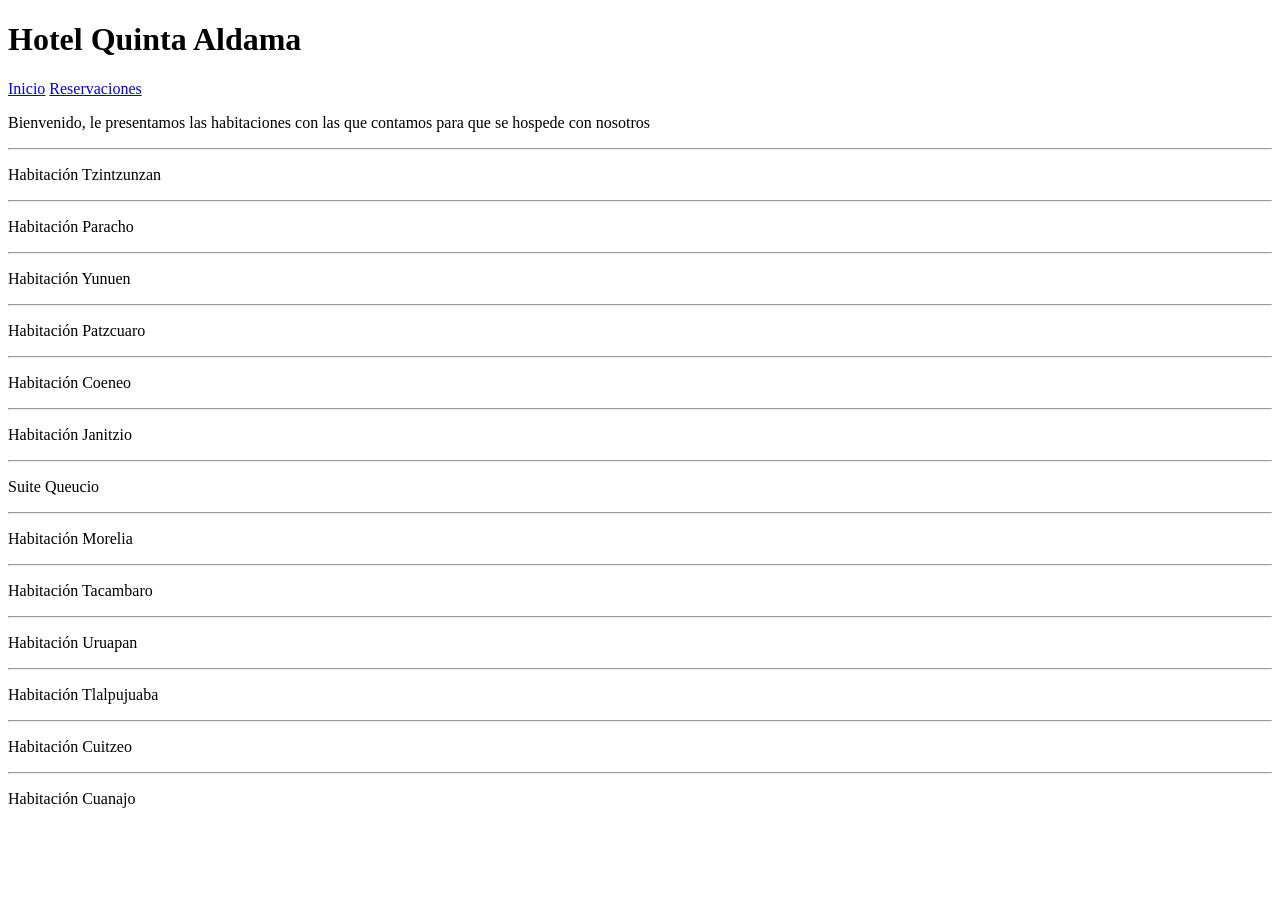
==== Catalogo.html @ 84cd2a4b "v1" ====
<!DOCTYPE html>
<html lang="en">
<head>
    <meta charset="UTF-8">
    <meta name="viewport" content="width=device-width, initial-scale=1.0">
    <title>Hotel Quinta Aldama</title>
</head>
<body>
    <h1>Hotel Quinta Aldama</h1>
     <a href = "Index.html">Inicio</a>
     <a href = "Reservaciones.html" >Reservaciones</a>
     <p>Bienvenido, le presentamos las habitaciones con las que contamos para que se hospede con nosotros</p>
     <hr>
     <p>Habitación Tzintzunzan</p>
     <hr>
     <p> Habitación Paracho</p>
     <hr>
     <p> Habitación Yunuen</p>
     <hr>
     <p> Habitación Patzcuaro</p>
     <hr>
     <p> Habitación Coeneo</p>
     <hr>
     <p>Habitación Janitzio</p>
     <hr>
     <p>Suite Queucio</p>
     <hr>
     <p>Habitación Morelia</p>
     <hr>
     <p>Habitación Tacambaro</p>
     <hr>
     <p>Habitación Uruapan</p>
     <hr>
     <p>Habitación Tlalpujuaba</p>
     <hr>
     <p>Habitación Cuitzeo</p>
     <hr>
     <p>Habitación Cuanajo</p>
</body>
</html>
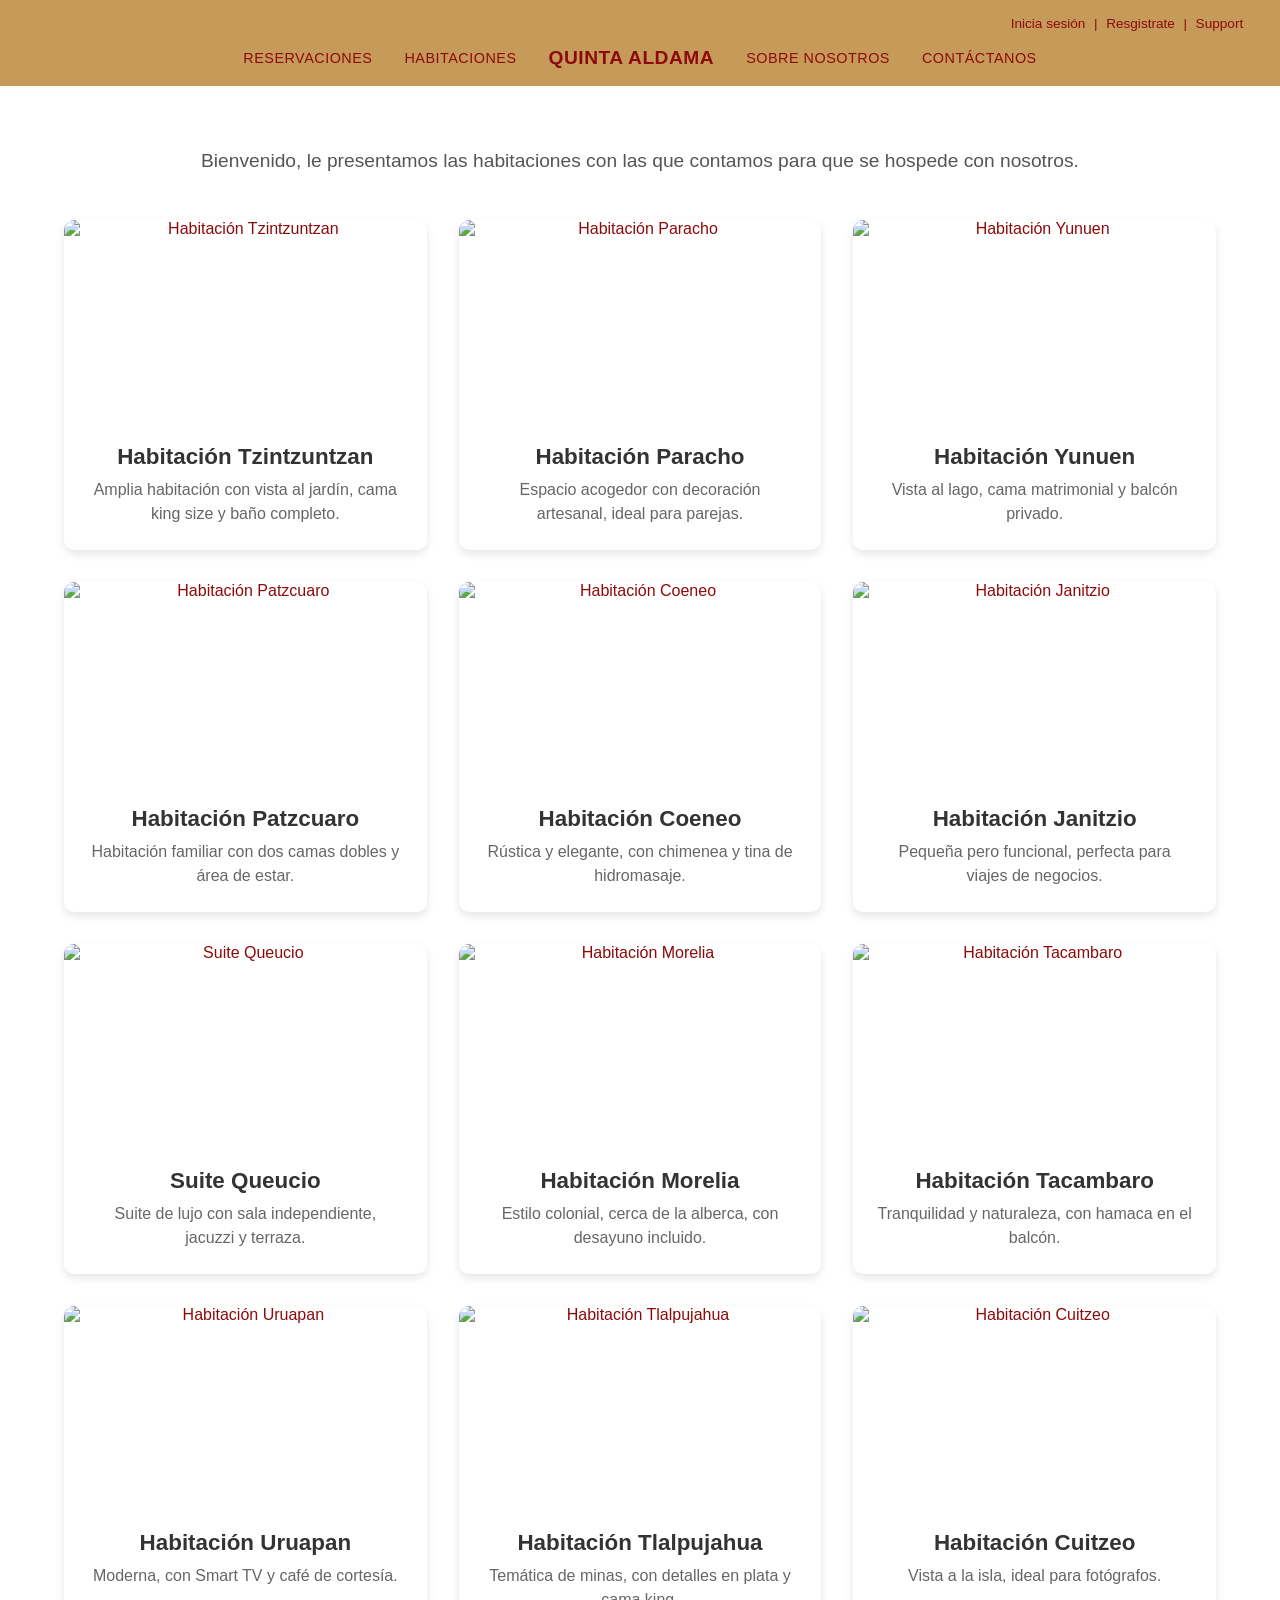
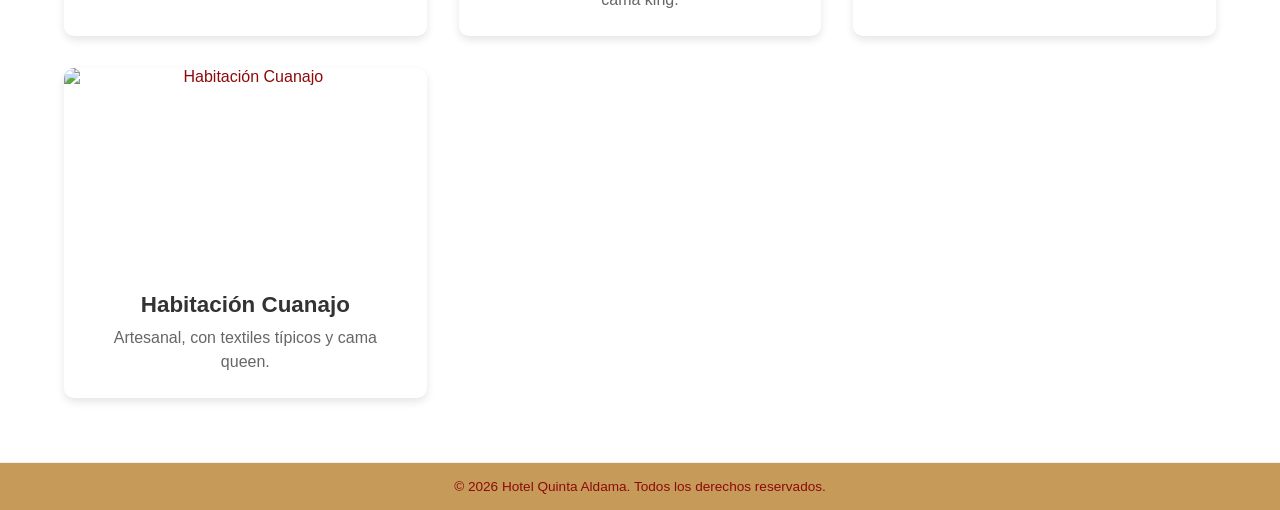
==== commit f7dfc655: "v2" ====
--- a/Catalogo.html
+++ b/Catalogo.html
@@ -1,40 +1,490 @@
 <!DOCTYPE html>
-<html lang="en">
+<html lang="es">
 <head>
     <meta charset="UTF-8">
     <meta name="viewport" content="width=device-width, initial-scale=1.0">
-    <title>Hotel Quinta Aldama</title>
+    <link rel="stylesheet" href="style.css">
+    <link rel="stylesheet" href="stylehabi.css">
+    <title>Habitaciones · Hotel Quinta Dalam</title>
 </head>
 <body>
-    <h1>Hotel Quinta Aldama</h1>
-     <a href = "Index.html">Inicio</a>
-     <a href = "Reservaciones.html" >Reservaciones</a>
-     <p>Bienvenido, le presentamos las habitaciones con las que contamos para que se hospede con nosotros</p>
-     <hr>
-     <p>Habitación Tzintzunzan</p>
-     <hr>
-     <p> Habitación Paracho</p>
-     <hr>
-     <p> Habitación Yunuen</p>
-     <hr>
-     <p> Habitación Patzcuaro</p>
-     <hr>
-     <p> Habitación Coeneo</p>
-     <hr>
-     <p>Habitación Janitzio</p>
-     <hr>
-     <p>Suite Queucio</p>
-     <hr>
-     <p>Habitación Morelia</p>
-     <hr>
-     <p>Habitación Tacambaro</p>
-     <hr>
-     <p>Habitación Uruapan</p>
-     <hr>
-     <p>Habitación Tlalpujuaba</p>
-     <hr>
-     <p>Habitación Cuitzeo</p>
-     <hr>
-     <p>Habitación Cuanajo</p>
+    <header>
+        <!-- Barra superior con enlaces secundarios -->
+        <div class="barra_sup">
+            <div class="barra_supdere">
+                <a href="Iniciosesion.html">Inicia sesión</a> | <a href="Registro.html">Resgistrate</a> | <a href="#">Support</a>
+            </div>
+        </div>
+
+        <!-- Barra de navegación principal -->
+        <nav class="navbar">
+            <ul>
+                <li><a href="Reservaciones.html">Reservaciones</a></li>
+                <li><a href="Catalogo.html">Habitaciones</a></li>
+                <li class="brand"><a href="index.html">Quinta Aldama</a></li>
+                <li><a href="MisionVision.html">Sobre nosotros</a></li>
+                <li><a href="Contacto.html">Contáctanos</a></li>
+            </ul>
+        </nav>
+    </header>
+
+    <main>
+        <div class="intro">
+            <p>Bienvenido, le presentamos las habitaciones con las que contamos para que se hospede con nosotros.</p>
+        </div>
+
+        <!-- Contenedor de tarjetas (cards) -->
+        <div class="catalogo-grid">
+            <!-- Tarjeta 1: Tzintzuntzan -->
+            <div class="card">
+                <a href="#modal-tzintzuntzan" class="card-enlace">
+                    <img src="https://picsum.photos/400/300?random=1" alt="Habitación Tzintzuntzan">
+                    <div class="card-info">
+                        <h3>Habitación Tzintzuntzan</h3>
+                        <p>Amplia habitación con vista al jardín, cama king size y baño completo.</p>
+                    </div>
+                </a>
+            </div>
+            <!-- Tarjeta 2: Paracho -->
+            <div class="card">
+                <a href="#modal-paracho" class="card-enlace">
+                    <img src="https://picsum.photos/400/300?random=2" alt="Habitación Paracho">
+                    <div class="card-info">
+                        <h3>Habitación Paracho</h3>
+                        <p>Espacio acogedor con decoración artesanal, ideal para parejas.</p>
+                    </div>
+                </a>
+            </div>
+            <!-- Tarjeta 3: Yunuen -->
+            <div class="card">
+                <a href="#modal-yunuen" class="card-enlace">
+                    <img src="https://picsum.photos/400/300?random=3" alt="Habitación Yunuen">
+                    <div class="card-info">
+                        <h3>Habitación Yunuen</h3>
+                        <p>Vista al lago, cama matrimonial y balcón privado.</p>
+                    </div>
+                </a>
+            </div>
+            <!-- Tarjeta 4: Patzcuaro -->
+            <div class="card">
+                <a href="#modal-patzcuaro" class="card-enlace">
+                    <img src="https://picsum.photos/400/300?random=4" alt="Habitación Patzcuaro">
+                    <div class="card-info">
+                        <h3>Habitación Patzcuaro</h3>
+                        <p>Habitación familiar con dos camas dobles y área de estar.</p>
+                    </div>
+                </a>
+            </div>
+            <!-- Tarjeta 5: Coeneo -->
+            <div class="card">
+                <a href="#modal-coeneo" class="card-enlace">
+                    <img src="https://picsum.photos/400/300?random=5" alt="Habitación Coeneo">
+                    <div class="card-info">
+                        <h3>Habitación Coeneo</h3>
+                        <p>Rústica y elegante, con chimenea y tina de hidromasaje.</p>
+                    </div>
+                </a>
+            </div>
+            <!-- Tarjeta 6: Janitzio -->
+            <div class="card">
+                <a href="#modal-janitzio" class="card-enlace">
+                    <img src="https://picsum.photos/400/300?random=6" alt="Habitación Janitzio">
+                    <div class="card-info">
+                        <h3>Habitación Janitzio</h3>
+                        <p>Pequeña pero funcional, perfecta para viajes de negocios.</p>
+                    </div>
+                </a>
+            </div>
+            <!-- Tarjeta 7: Suite Queucio -->
+            <div class="card">
+                <a href="#modal-queucio" class="card-enlace">
+                    <img src="https://picsum.photos/400/300?random=7" alt="Suite Queucio">
+                    <div class="card-info">
+                        <h3>Suite Queucio</h3>
+                        <p>Suite de lujo con sala independiente, jacuzzi y terraza.</p>
+                    </div>
+                </a>
+            </div>
+            <!-- Tarjeta 8: Morelia -->
+            <div class="card">
+                <a href="#modal-morelia" class="card-enlace">
+                    <img src="https://picsum.photos/400/300?random=8" alt="Habitación Morelia">
+                    <div class="card-info">
+                        <h3>Habitación Morelia</h3>
+                        <p>Estilo colonial, cerca de la alberca, con desayuno incluido.</p>
+                    </div>
+                </a>
+            </div>
+            <!-- Tarjeta 9: Tacambaro -->
+            <div class="card">
+                <a href="#modal-tacambaro" class="card-enlace">
+                    <img src="https://picsum.photos/400/300?random=9" alt="Habitación Tacambaro">
+                    <div class="card-info">
+                        <h3>Habitación Tacambaro</h3>
+                        <p>Tranquilidad y naturaleza, con hamaca en el balcón.</p>
+                    </div>
+                </a>
+            </div>
+            <!-- Tarjeta 10: Uruapan -->
+            <div class="card">
+                <a href="#modal-uruapan" class="card-enlace">
+                    <img src="https://picsum.photos/400/300?random=10" alt="Habitación Uruapan">
+                    <div class="card-info">
+                        <h3>Habitación Uruapan</h3>
+                        <p>Moderna, con Smart TV y café de cortesía.</p>
+                    </div>
+                </a>
+            </div>
+            <!-- Tarjeta 11: Tlalpujahua -->
+            <div class="card">
+                <a href="#modal-tlalpujahua" class="card-enlace">
+                    <img src="https://picsum.photos/400/300?random=11" alt="Habitación Tlalpujahua">
+                    <div class="card-info">
+                        <h3>Habitación Tlalpujahua</h3>
+                        <p>Temática de minas, con detalles en plata y cama king.</p>
+                    </div>
+                </a>
+            </div>
+            <!-- Tarjeta 12: Cuitzeo -->
+            <div class="card">
+                <a href="#modal-cuitzeo" class="card-enlace">
+                    <img src="https://picsum.photos/400/300?random=12" alt="Habitación Cuitzeo">
+                    <div class="card-info">
+                        <h3>Habitación Cuitzeo</h3>
+                        <p>Vista a la isla, ideal para fotógrafos.</p>
+                    </div>
+                </a>
+            </div>
+            <!-- Tarjeta 13: Cuanajo -->
+            <div class="card">
+                <a href="#modal-cuanajo" class="card-enlace">
+                    <img src="https://picsum.photos/400/300?random=13" alt="Habitación Cuanajo">
+                    <div class="card-info">
+                        <h3>Habitación Cuanajo</h3>
+                        <p>Artesanal, con textiles típicos y cama queen.</p>
+                    </div>
+                </a>
+            </div>
+        </div>
+
+        <!-- MODALES (uno por habitación) con carrusel CSS (radio buttons) -->
+        <!-- Modal Tzintzuntzan -->
+        <div id="modal-tzintzuntzan" class="modal">
+            <div class="modal-contenido">
+                <a href="#" class="cerrar-modal">&times;</a>
+                <h2>Habitación Tzintzuntzan</h2>
+                <div class="carrusel">
+                    <input type="radio" name="carrusel-tzintzuntzan" id="tzin1" checked>
+                    <input type="radio" name="carrusel-tzintzuntzan" id="tzin2">
+                    <input type="radio" name="carrusel-tzintzuntzan" id="tzin3">
+                    <div class="carrusel-imagenes">
+                        <div class="carrusel-item">
+                            <img src="https://picsum.photos/800/500?random=1" alt="Tzintzuntzan 1">
+                        </div>
+                        <div class="carrusel-item">
+                            <img src="https://picsum.photos/800/500?random=2" alt="Tzintzuntzan 2">
+                        </div>
+                        <div class="carrusel-item">
+                            <img src="https://picsum.photos/800/500?random=3" alt="Tzintzuntzan 3">
+                        </div>
+                    </div>                   
+                    <div class="carrusel-indicadores">
+                        <label for="tzin1" class="indicador"></label>
+                        <label for="tzin2" class="indicador"></label>
+                        <label for="tzin3" class="indicador"></label>
+                    </div>
+                </div>
+                <p class="modal-descripcion">Amplia habitación con vista al jardín, cama king size y baño completo.</p>
+            </div>
+        </div>
+        <!-- Modal Paracho -->
+        <div id="modal-paracho" class="modal">
+            <div class="modal-contenido">
+                <a href="#" class="cerrar-modal">&times;</a>
+                <h2>Habitación Paracho</h2>
+                <div class="carrusel">
+                    <input type="radio" name="carrusel-paracho" id="par1" checked>
+                    <input type="radio" name="carrusel-paracho" id="par2">
+                    <input type="radio" name="carrusel-paracho" id="par3">
+                    <div class="carrusel-imagenes">
+                        <div class="carrusel-item"><img src="https://picsum.photos/800/500?random=4" alt="Paracho 1"></div>
+                        <div class="carrusel-item"><img src="https://picsum.photos/800/500?random=5" alt="Paracho 2"></div>
+                        <div class="carrusel-item"><img src="https://picsum.photos/800/500?random=6" alt="Paracho 3"></div>
+                    </div>                    
+                    <div class="carrusel-indicadores">
+                        <label for="par1" class="indicador"></label>
+                        <label for="par2" class="indicador"></label>
+                        <label for="par3" class="indicador"></label>
+                    </div>
+                </div>
+                <p class="modal-descripcion">Espacio acogedor con decoración artesanal, ideal para parejas.</p>
+            </div>
+        </div>
+        <!-- Modal Yunuen -->
+       <div id="modal-yunuen" class="modal">
+            <div class="modal-contenido">
+                <a href="#" class="cerrar-modal">&times;</a>
+                <h2>Habitación Paracho</h2>
+                <div class="carrusel">
+                    <input type="radio" name="carrusel-yunuen" id="yun1" checked>
+                    <input type="radio" name="carrusel-yunuen" id="yun2">
+                    <input type="radio" name="carrusel-yunuen" id="yun3">
+                    <div class="carrusel-imagenes">
+                        <div class="carrusel-item"><img src="https://picsum.photos/800/500?random=4" alt="Yunuen 1"></div>
+                        <div class="carrusel-item"><img src="https://picsum.photos/800/500?random=5" alt="Yunuen 2"></div>
+                        <div class="carrusel-item"><img src="https://picsum.photos/800/500?random=6" alt="Yunuen 3"></div>
+                    </div>                    
+                    <div class="carrusel-indicadores">
+                        <label for="yun1" class="indicador"></label>
+                        <label for="yun2" class="indicador"></label>
+                        <label for="yun3" class="indicador"></label>
+                    </div>
+                </div>
+                <p class="modal-descripcion">Espacio acogedor con decoración artesanal, ideal para parejas.</p>
+            </div>
+        </div>
+        <!-- Modal Patzcuaro -->
+        <div id="modal-patzcuaro" class="modal">
+            <div class="modal-contenido">
+                <a href="#" class="cerrar-modal">&times;</a>
+                <h2>Habitación Patzcuaro</h2>
+                <div class="carrusel">
+                    <input type="radio" name="carrusel-patzcuaro" id="pat1" checked>
+                    <input type="radio" name="carrusel-patzcuaro" id="pat2">
+                    <input type="radio" name="carrusel-patzcuaro" id="pat3">
+                    <div class="carrusel-imagenes">
+                        <div class="carrusel-item"><img src="https://picsum.photos/800/500?random=10" alt="Patzcuaro 1"></div>
+                        <div class="carrusel-item"><img src="https://picsum.photos/800/500?random=11" alt="Patzcuaro 2"></div>
+                        <div class="carrusel-item"><img src="https://picsum.photos/800/500?random=12" alt="Patzcuaro 3"></div>
+                    </div>                    
+                    <div class="carrusel-indicadores">
+                        <label for="pat1" class="indicador"></label>
+                        <label for="pat2" class="indicador"></label>
+                        <label for="pat3" class="indicador"></label>
+                    </div>
+                </div>
+                <p class="modal-descripcion">Habitación familiar con dos camas dobles y área de estar.</p>
+            </div>
+        </div>
+        <!-- Modal Coeneo -->
+        <div id="modal-coeneo" class="modal">
+            <div class="modal-contenido">
+                <a href="#" class="cerrar-modal">&times;</a>
+                <h2>Habitación Coeneo</h2>
+                <div class="carrusel">
+                    <input type="radio" name="carrusel-coeneo" id="coen1" checked>
+                    <input type="radio" name="carrusel-coeneo" id="coen2">
+                    <input type="radio" name="carrusel-coeneo" id="coen3">
+                    <div class="carrusel-imagenes">
+                        <div class="carrusel-item"><img src="https://picsum.photos/800/500?random=10" alt="Coeneo 1"></div>
+                        <div class="carrusel-item"><img src="https://picsum.photos/800/500?random=11" alt="Coeneo 2"></div>
+                        <div class="carrusel-item"><img src="https://picsum.photos/800/500?random=12" alt="Coeneo 3"></div>
+                    </div>
+                    <div class="carrusel-indicadores">
+                        <label for="coen1" class="indicador"></label>
+                        <label for="coen2" class="indicador"></label>
+                        <label for="coen3" class="indicador"></label>
+                    </div>
+                </div>
+                <p class="modal-descripcion">Habitación familiar con dos camas dobles y área de estar.</p>
+            </div>
+        </div>
+
+        <!-- Modal Janitzio -->
+        <div id="modal-janitzio" class="modal">
+            <div class="modal-contenido">
+                <a href="#" class="cerrar-modal">&times;</a>
+                <h2>Habitación Janitzio</h2>
+                <div class="carrusel">
+                    <input type="radio" name="carrusel-janitzio" id="jani1" checked>
+                    <input type="radio" name="carrusel-janitzio" id="jani2">
+                    <input type="radio" name="carrusel-janitzio" id="jani3">
+                    <div class="carrusel-imagenes">
+                        <div class="carrusel-item"><img src="https://picsum.photos/800/500?random=10" alt="Janitzio 1"></div>
+                        <div class="carrusel-item"><img src="https://picsum.photos/800/500?random=11" alt="Janitzio 2"></div>
+                        <div class="carrusel-item"><img src="https://picsum.photos/800/500?random=12" alt="Janitzio 3"></div>
+                    </div>                    
+                    <div class="carrusel-indicadores">
+                        <label for="jani1" class="indicador"></label>
+                        <label for="jani2" class="indicador"></label>
+                        <label for="jani3" class="indicador"></label>
+                    </div>
+                </div>
+                <p class="modal-descripcion">Habitación familiar con dos camas dobles y área de estar.</p>
+            </div>
+        </div>
+
+        <!-- Modal Queucio -->
+        <div id="modal-queucio" class="modal">
+            <div class="modal-contenido">
+                <a href="#" class="cerrar-modal">&times;</a>
+                <h2>Habitación Queucio</h2>
+                <div class="carrusel">
+                    <input type="radio" name="carrusel-queucio" id="que1" checked>
+                    <input type="radio" name="carrusel-queucio" id="que2">
+                    <input type="radio" name="carrusel-queucio" id="que3">
+                    <div class="carrusel-imagenes">
+                        <div class="carrusel-item"><img src="https://picsum.photos/800/500?random=10" alt="Queucio 1"></div>
+                        <div class="carrusel-item"><img src="https://picsum.photos/800/500?random=11" alt="Queucio 2"></div>
+                        <div class="carrusel-item"><img src="https://picsum.photos/800/500?random=12" alt="Queucio 3"></div>
+                    </div>
+                    <div class="carrusel-indicadores">
+                        <label for="que1" class="indicador"></label>
+                        <label for="que2" class="indicador"></label>
+                        <label for="que3" class="indicador"></label>
+                    </div>
+                </div>
+                <p class="modal-descripcion">Habitación familiar con dos camas dobles y área de estar.</p>
+            </div>
+        </div>
+       
+        <!-- Modal Morelia -->
+        <div id="modal-morelia" class="modal">
+            <div class="modal-contenido">
+                <a href="#" class="cerrar-modal">&times;</a>
+                <h2>Habitación Morelia</h2>
+                <div class="carrusel">
+                    <input type="radio" name="carrusel-morelia" id="more1" checked>
+                    <input type="radio" name="carrusel-morelia" id="more2">
+                    <input type="radio" name="carrusel-morelia" id="more3">
+                    <div class="carrusel-imagenes">
+                        <div class="carrusel-item"><img src="https://picsum.photos/800/500?random=10" alt="Morelia 1"></div>
+                        <div class="carrusel-item"><img src="https://picsum.photos/800/500?random=11" alt="Morelia 2"></div>
+                        <div class="carrusel-item"><img src="https://picsum.photos/800/500?random=12" alt="Morelia 3"></div>
+                    </div>
+                    <div class="carrusel-indicadores">
+                        <label for="more1" class="indicador"></label>
+                        <label for="more2" class="indicador"></label>
+                        <label for="more3" class="indicador"></label>
+                    </div>
+                </div>
+                <p class="modal-descripcion">Habitación familiar con dos camas dobles y área de estar.</p>
+            </div>
+        </div>
+    </main>
+
+    <!-- Modal Tacambaro -->
+        <div id="modal-tacambaro" class="modal">
+            <div class="modal-contenido">
+                <a href="#" class="cerrar-modal">&times;</a>
+                <h2>Habitación Tacambaro</h2>
+                <div class="carrusel">
+                    <input type="radio" name="carrusel-tacambaro" id="taca1" checked>
+                    <input type="radio" name="carrusel-tacambaro" id="taca2">
+                    <input type="radio" name="carrusel-tacambaro" id="taca3">
+                    <div class="carrusel-imagenes">
+                        <div class="carrusel-item"><img src="https://picsum.photos/800/500?random=10" alt="Tacambaro 1"></div>
+                        <div class="carrusel-item"><img src="https://picsum.photos/800/500?random=11" alt="Tacambaro 2"></div>
+                        <div class="carrusel-item"><img src="https://picsum.photos/800/500?random=12" alt="Tacambaro 3"></div>
+                    </div>
+                    <div class="carrusel-indicadores">
+                        <label for="taca1" class="indicador"></label>
+                        <label for="taca2" class="indicador"></label>
+                        <label for="taca3" class="indicador"></label>
+                    </div>
+                </div>
+                <p class="modal-descripcion">Habitación familiar con dos camas dobles y área de estar.</p>
+            </div>
+        </div>
+
+        <!-- Modal Uruapan -->
+        <div id="modal-uruapan" class="modal">
+            <div class="modal-contenido">
+                <a href="#" class="cerrar-modal">&times;</a>
+                <h2>Habitación Uruapan</h2>
+                <div class="carrusel">
+                    <input type="radio" name="carrusel-uruapan" id="uru1" checked>
+                    <input type="radio" name="carrusel-uruapan" id="uru2">
+                    <input type="radio" name="carrusel-uruapan" id="uru3">
+                    <div class="carrusel-imagenes">
+                        <div class="carrusel-item"><img src="https://picsum.photos/800/500?random=10" alt="Uruapan 1"></div>
+                        <div class="carrusel-item"><img src="https://picsum.photos/800/500?random=11" alt="Uruapan 2"></div>
+                        <div class="carrusel-item"><img src="https://picsum.photos/800/500?random=12" alt="Uruapan 3"></div>
+                    </div>
+                    <div class="carrusel-indicadores">
+                        <label for="uru1" class="indicador"></label>
+                        <label for="uru2" class="indicador"></label>
+                        <label for="uru3" class="indicador"></label>
+                    </div>
+                </div>
+                <p class="modal-descripcion">Habitación familiar con dos camas dobles y área de estar.</p>
+            </div>
+        </div>
+
+        <!-- Modal Tlalpujahua -->
+        <div id="modal-tlalpujahua" class="modal">
+            <div class="modal-contenido">
+                <a href="#" class="cerrar-modal">&times;</a>
+                <h2>Habitación Tlalpujahua</h2>
+                <div class="carrusel">
+                    <input type="radio" name="carrusel-tlalpujahua" id="tla1" checked>
+                    <input type="radio" name="carrusel-tlalpujahua" id="tla2">
+                    <input type="radio" name="carrusel-tlalpujahua" id="tla3">
+                    <div class="carrusel-imagenes">
+                        <div class="carrusel-item"><img src="https://picsum.photos/800/500?random=10" alt="Tlalpujahua 1"></div>
+                        <div class="carrusel-item"><img src="https://picsum.photos/800/500?random=11" alt="Tlalpujahua 2"></div>
+                        <div class="carrusel-item"><img src="https://picsum.photos/800/500?random=12" alt="Tlalpujabua 3"></div>
+                    </div>
+                    <div class="carrusel-indicadores">
+                        <label for="tla1" class="indicador"></label>
+                        <label for="tla2" class="indicador"></label>
+                        <label for="tla3" class="indicador"></label>
+                    </div>
+                </div>
+                <p class="modal-descripcion">Habitación familiar con dos camas dobles y área de estar.</p>
+            </div>
+        </div>
+
+        <!-- Modal Cuitzeo -->
+        <div id="modal-cuitzeo" class="modal">
+            <div class="modal-contenido">
+                <a href="#" class="cerrar-modal">&times;</a>
+                <h2>Habitación Cuitzeo</h2>
+                <div class="carrusel">
+                    <input type="radio" name="carrusel-cuitzeo" id="cui1" checked>
+                    <input type="radio" name="carrusel-cuitzeo" id="cui2">
+                    <input type="radio" name="carrusel-cuitzeo" id="cui3">
+                    <div class="carrusel-imagenes">
+                        <div class="carrusel-item"><img src="https://picsum.photos/800/500?random=10" alt="Cuitzeo 1"></div>
+                        <div class="carrusel-item"><img src="https://picsum.photos/800/500?random=11" alt="Cuitzeo 2"></div>
+                        <div class="carrusel-item"><img src="https://picsum.photos/800/500?random=12" alt="Cuitzeo 3"></div>
+                    </div>
+                    <div class="carrusel-indicadores">
+                        <label for="cui1" class="indicador"></label>
+                        <label for="cui2" class="indicador"></label>
+                        <label for="cui3" class="indicador"></label>
+                    </div>
+                </div>
+                <p class="modal-descripcion">Habitación familiar con dos camas dobles y área de estar.</p>
+            </div>
+        </div>
+        
+        <!-- Modal Cuanajo -->
+        <div id="modal-cuanajo" class="modal">
+            <div class="modal-contenido">
+                <a href="#" class="cerrar-modal">&times;</a>
+                <h2>Habitación Cuanajo</h2>
+                <div class="carrusel">
+                    <input type="radio" name="carrusel-cuanajo" id="cua1" checked>
+                    <input type="radio" name="carrusel-cuanajo" id="cua2">
+                    <input type="radio" name="carrusel-cuanajo" id="cua3">
+                    <div class="carrusel-imagenes">
+                        <div class="carrusel-item"><img src="https://picsum.photos/800/500?random=10" alt="Cuanajo 1"></div>
+                        <div class="carrusel-item"><img src="https://picsum.photos/800/500?random=11" alt="Cuanajo 2"></div>
+                        <div class="carrusel-item"><img src="https://picsum.photos/800/500?random=12" alt="Cuanajo 3"></div>
+                    </div>
+                    <div class="carrusel-indicadores">
+                        <label for="cua1" class="indicador"></label>
+                        <label for="cua2" class="indicador"></label>
+                        <label for="cua3" class="indicador"></label>
+                    </div>
+                </div>
+                <p class="modal-descripcion">Habitación familiar con dos camas dobles y área de estar.</p>
+            </div>
+        </div>
+    </main>
+    <footer>
+        <p>&copy; 2026 Hotel Quinta Aldama. Todos los derechos reservados.</p>
+    </footer>
 </body>
 </html>
--- a/style.css
+++ b/style.css
@@ -0,0 +1,169 @@
+*{
+    margin: 0;
+    padding: 0;
+    box-sizing: border-box;
+    
+}
+
+body{
+    font-family: Arial, sans-serif;
+    color: #8d0a0a;
+    display: flex;
+    flex-direction: column; /* Coloca los hijos en columna */
+    min-height: 100vh;
+    height: 100%; 
+}
+
+/* Header */
+header{
+    border-bottom: 1px solid #c69b5a;
+    background-color: #c69b5a;
+    padding: 1rem 2rem;
+}
+
+/* Barra superior */
+.barra_sup{
+    display: flex;
+    justify-content: flex-end;
+    font-size: 0.85rem;
+    margin-bottom: 1rem;
+}
+
+.barra_supdere a {
+    text-decoration: none;
+    color: #8d0a0a;
+    margin: 0 0.3rem;
+}
+
+.barra_supdere a:hover {
+    color: #ecaa02;
+}
+
+/* Navegación principal */
+.navbar ul {
+    display: flex;
+    justify-content: center;
+    align-items: center;
+    list-style: none;
+    gap: 2rem;
+    flex-wrap: wrap;
+}
+
+.navbar a {
+    text-decoration: none;
+    color: #8d0a0a;
+    font-weight: 500;
+    text-transform: uppercase;
+    font-size: 0.9rem;
+    letter-spacing: 0.5px;
+    padding: 0.5rem 0;
+    transition: color 0.3s;
+}
+
+.navbar a:hover {
+    color: #8d0a0a; /* Color de acento (puedes cambiarlo) */
+}
+
+/* Estilo especial para el nombre del hotel (como "iCREAM") */
+.navbar .brand a {
+    font-weight: bold;
+    font-size: 1.2rem;
+    color: #8d0a0a;
+}
+
+.navbar .brand a:hover {
+    color: #8d0a0a;
+}
+
+/* Contenido principal */
+main {
+    padding: 2rem;
+    text-align: center;
+}
+
+footer {
+    text-align: center;
+    padding: 1rem;
+    background-color: #c69b5a;
+    border-top: 1px solid #eee;
+    font-size: 0.85rem;
+    width: 100%; 
+    height: 100%; 
+    box-sizing: border-box;
+    color: #8d0a0a;
+}
+
+/* Estilos para formularios de registro y login */
+.form-container {
+    max-width: 500px;
+    margin: 3rem auto;
+    padding: 2rem;
+    background-color: #c69b5a;
+    border-radius: 10px;
+    box-shadow: 0 4px 8px rgba(0,0,0,0.1);
+}
+
+.form-container h2 {
+    text-align: center;
+    margin-bottom: 1.5rem;
+    color: #333;
+}
+
+.campo {
+    margin-bottom: 1.2rem;
+}
+
+.campo label {
+    display: block;
+    margin-bottom: 0.3rem;
+    font-weight: 500;
+    color: #555;
+}
+
+.campo input {
+    width: 100%;
+    padding: 0.8rem;
+    border: 1px solid #ddd;
+    border-radius: 5px;
+    font-size: 1rem;
+    transition: border-color 0.3s;
+}
+
+.campo input:focus {
+    outline: none;
+    border-color: #0077cc;
+    box-shadow: 0 0 5px rgba(0,119,204,0.3);
+}
+
+.btn-submit {
+    width: 100%;
+    padding: 1rem;
+    background-color: #8d0a0a;
+    color: white;
+    border: none;
+    border-radius: 5px;
+    font-size: 1.1rem;
+    font-weight: bold;
+    cursor: pointer;
+    transition: background-color 0.3s;
+}
+
+.btn-submit:hover {
+    background-color: #8d0a0a;
+}
+
+.enlace-form {
+    text-align: center;
+    margin-top: 1.5rem;
+    color: #666;
+}
+
+.enlace-form a {
+    color: #0077cc;
+    text-decoration: none;
+    font-weight: 500;
+}
+
+.enlace-form a:hover {
+    text-decoration: underline;
+}
--- a/stylehabi.css
+++ b/stylehabi.css
@@ -0,0 +1,304 @@
+/* Estilos para el catálogo de habitaciones */
+.intro {
+    text-align: center;
+    margin: 2rem 0 1rem;
+    font-size: 1.2rem;
+    color: #555;
+}
+
+.catalogo-grid {
+    display: grid;
+    grid-template-columns: repeat(auto-fill, minmax(280px, 1fr));
+    gap: 2rem;
+    padding: 2rem;
+    max-width: 1400px;
+    margin: 0 auto;
+}
+
+.card {
+    background-color: #fff;
+    border-radius: 10px;
+    overflow: hidden;
+    box-shadow: 0 4px 8px rgba(0,0,0,0.1);
+    transition: transform 0.3s, box-shadow 0.3s;
+}
+
+.card:hover {
+    transform: translateY(-5px);
+    box-shadow: 0 8px 16px rgba(0,0,0,0.2);
+}
+
+.card-enlace {
+    text-decoration: none;
+    color: inherit;
+    display: block;
+}
+
+.card img {
+    width: 100%;
+    height: 200px;
+    object-fit: cover;
+    display: block;
+}
+
+.card-info {
+    padding: 1.5rem;
+}
+
+.card-info h3 {
+    margin: 0 0 0.5rem;
+    font-size: 1.4rem;
+    color: #333;
+}
+
+.card-info p {
+    margin: 0;
+    color: #666;
+    line-height: 1.5;
+}
+
+/* MODALES con :target */
+.modal {
+    position: fixed;
+    top: 0;
+    left: 0;
+    width: 100%;
+    height: 100%;
+    background-color: rgba(0,0,0,0.8);
+    display: flex;
+    justify-content: center;
+    align-items: center;
+    z-index: 1000;
+    opacity: 0;
+    pointer-events: none;
+    transition: opacity 0.3s;
+}
+
+.modal:target {
+    opacity: 1;
+    pointer-events: auto;
+}
+
+.modal-contenido {
+    background-color: #fff;
+    border-radius: 10px;
+    padding: 20px;
+    max-width: 800px;
+    width: 90%;
+    max-height: 90vh;
+    overflow-y: auto;
+    position: relative;
+    text-align: center;
+}
+
+.cerrar-modal {
+    position: absolute;
+    top: 10px;
+    right: 20px;
+    font-size: 2.5rem;
+    font-weight: bold;
+    color: #aaa;
+    text-decoration: none;
+    line-height: 1;
+}
+
+.cerrar-modal:hover {
+    color: #000;
+}
+
+.modal h2 {
+    margin-top: 0;
+    color: #333;
+}
+
+.modal-descripcion {
+    color: #555;
+    line-height: 1.6;
+}
+
+/* Carrusel con radio buttons */
+.carrusel {
+    position: relative;
+    margin: 20px 0;
+    overflow: hidden;
+}
+
+.carrusel input[type="radio"] {
+    display: none;
+}
+
+.carrusel-imagenes {
+    display: flex;
+    width: 300%; /* 3 imágenes */
+    transition: margin-left 0.5s;
+}
+
+.carrusel-item {
+    width: 33.333%;
+    box-sizing: border-box;
+}
+
+.carrusel-item img {
+    width: 100%;
+    height: auto;
+    max-height: 400px;
+    object-fit: contain;
+}
+
+/* Posicionamiento según radio seleccionado */
+#tzin1:checked ~ .carrusel-imagenes { margin-left: 0; }
+#tzin2:checked ~ .carrusel-imagenes { margin-left: -100%; }
+#tzin3:checked ~ .carrusel-imagenes { margin-left: -200%; }
+
+/* Repetir para cada habitación (seleccionar por id) */
+#par1:checked ~ .carrusel-imagenes { margin-left: 0; }
+#par2:checked ~ .carrusel-imagenes { margin-left: -100%; }
+#par3:checked ~ .carrusel-imagenes { margin-left: -200%; }
+
+#yun1:checked ~ .carrusel-imagenes { margin-left: 0; }
+#yun2:checked ~ .carrusel-imagenes { margin-left: -100%; }
+#yun3:checked ~ .carrusel-imagenes { margin-left: -200%; }
+
+#pat1:checked ~ .carrusel-imagenes { margin-left: 0; }
+#pat2:checked ~ .carrusel-imagenes { margin-left: -100%; }
+#pat3:checked ~ .carrusel-imagenes { margin-left: -200%; }
+
+#coen1:checked ~ .carrusel-imagenes { margin-left: 0; }
+#coen2:checked ~ .carrusel-imagenes { margin-left: -100%; }
+#coen3:checked ~ .carrusel-imagenes { margin-left: -200%; }
+
+#jani1:checked ~ .carrusel-imagenes { margin-left: 0; }
+#jani2:checked ~ .carrusel-imagenes { margin-left: -100%; }
+#jani3:checked ~ .carrusel-imagenes { margin-left: -200%; }
+
+#que1:checked ~ .carrusel-imagenes { margin-left: 0; }
+#que2:checked ~ .carrusel-imagenes { margin-left: -100%; }
+#que3:checked ~ .carrusel-imagenes { margin-left: -200%; }
+
+#more1:checked ~ .carrusel-imagenes { margin-left: 0; }
+#more2:checked ~ .carrusel-imagenes { margin-left: -100%; }
+#more3:checked ~ .carrusel-imagenes { margin-left: -200%; }
+
+#taca1:checked ~ .carrusel-imagenes { margin-left: 0; }
+#taca2:checked ~ .carrusel-imagenes { margin-left: -100%; }
+#taca3:checked ~ .carrusel-imagenes { margin-left: -200%; }
+
+#uru1:checked ~ .carrusel-imagenes { margin-left: 0; }
+#uru2:checked ~ .carrusel-imagenes { margin-left: -100%; }
+#uru3:checked ~ .carrusel-imagenes { margin-left: -200%; }
+
+#tla1:checked ~ .carrusel-imagenes { margin-left: 0; }
+#tla2:checked ~ .carrusel-imagenes { margin-left: -100%; }
+#tal3:checked ~ .carrusel-imagenes { margin-left: -200%; }
+
+#cui1:checked ~ .carrusel-imagenes { margin-left: 0; }
+#cui2:checked ~ .carrusel-imagenes { margin-left: -100%; }
+#cui3:checked ~ .carrusel-imagenes { margin-left: -200%; }
+
+#cua1:checked ~ .carrusel-imagenes { margin-left: 0; }
+#cua2:checked ~ .carrusel-imagenes { margin-left: -100%; }
+#cua3:checked ~ .carrusel-imagenes { margin-left: -200%; }
+/* Indicadores */
+.carrusel-indicadores {
+    display: flex;
+    justify-content: center;
+    gap: 10px;
+    margin-top: 10px;
+}
+
+.indicador {
+    width: 12px;
+    height: 12px;
+    border-radius: 50%;
+    background-color: #ccc;
+    cursor: pointer;
+    transition: background-color 0.3s;
+}
+
+/* Resaltar indicador activo */
+#tzin1:checked ~ .carrusel-indicadores label[for="tzin1"],
+#tzin2:checked ~ .carrusel-indicadores label[for="tzin2"],
+#tzin3:checked ~ .carrusel-indicadores label[for="tzin3"] {
+    background-color: #0077cc;
+}
+
+/* Repetir para cada habitación */
+#par1:checked ~ .carrusel-indicadores label[for="par1"],
+#par2:checked ~ .carrusel-indicadores label[for="par2"],
+#par3:checked ~ .carrusel-indicadores label[for="par3"] {
+    background-color: #0077cc;
+}
+
+#yun1:checked ~ .carrusel-indicadores label[for="yun1"],
+#yun2:checked ~ .carrusel-indicadores label[for="yun2"],
+#yun3:checked ~ .carrusel-indicadores label[for="yun3"] {
+    background-color: #0077cc;
+}
+
+#pat1:checked ~ .carrusel-indicadores label[for="pat1"],
+#pat2:checked ~ .carrusel-indicadores label[for="pat2"],
+#pat3:checked ~ .carrusel-indicadores label[for="pat3"] {
+    background-color: #0077cc;
+}
+
+#coen1:checked ~ .carrusel-indicadores label[for="coen1"],
+#coen2:checked ~ .carrusel-indicadores label[for="coen2"],
+#coen3:checked ~ .carrusel-indicadores label[for="coen3"] {
+    background-color: #0077cc;
+}
+
+#jani1:checked ~ .carrusel-indicadores label[for="jani1"],
+#jani2:checked ~ .carrusel-indicadores label[for="jani2"],
+#jani3:checked ~ .carrusel-indicadores label[for="jani3"] {
+    background-color: #0077cc;
+}
+
+#que1:checked ~ .carrusel-indicadores label[for="que1"],
+#que2:checked ~ .carrusel-indicadores label[for="que2"],
+#que3:checked ~ .carrusel-indicadores label[for="que3"] {
+    background-color: #0077cc;
+}
+
+#more1:checked ~ .carrusel-indicadores label[for="more1"],
+#more2:checked ~ .carrusel-indicadores label[for="more2"],
+#more3:checked ~ .carrusel-indicadores label[for="more3"] {
+    background-color: #0077cc;
+}
+
+#taca1:checked ~ .carrusel-indicadores label[for="taca1"],
+#taca2:checked ~ .carrusel-indicadores label[for="taca2"],
+#taca3:checked ~ .carrusel-indicadores label[for="taca3"] {
+    background-color: #0077cc;
+}
+
+#uru1:checked ~ .carrusel-indicadores label[for="uru1"],
+#uru2:checked ~ .carrusel-indicadores label[for="uru2"],
+#uru3:checked ~ .carrusel-indicadores label[for="uru3"] {
+    background-color: #0077cc;
+}
+
+#tla1:checked ~ .carrusel-indicadores label[for="tla1"],
+#tla2:checked ~ .carrusel-indicadores label[for="tla2"],
+#tla3:checked ~ .carrusel-indicadores label[for="tla3"] {
+    background-color: #0077cc;
+}
+
+#cui1:checked ~ .carrusel-indicadores label[for="cui1"],
+#cui2:checked ~ .carrusel-indicadores label[for="cui2"],
+#cui3:checked ~ .carrusel-indicadores label[for="cui3"] {
+    background-color: #0077cc;
+}
+
+#cua1:checked ~ .carrusel-indicadores label[for="cua1"],
+#cua2:checked ~ .carrusel-indicadores label[for="cua2"],
+#cua3:checked ~ .carrusel-indicadores label[for="cua3"] {
+    background-color: #0077cc;
+}
+/* Responsive */
+@media (max-width: 768px) {
+    .catalogo-grid {
+        grid-template-columns: repeat(auto-fill, minmax(250px, 1fr));
+        padding: 1rem;
+        gap: 1rem;
+    }
+}
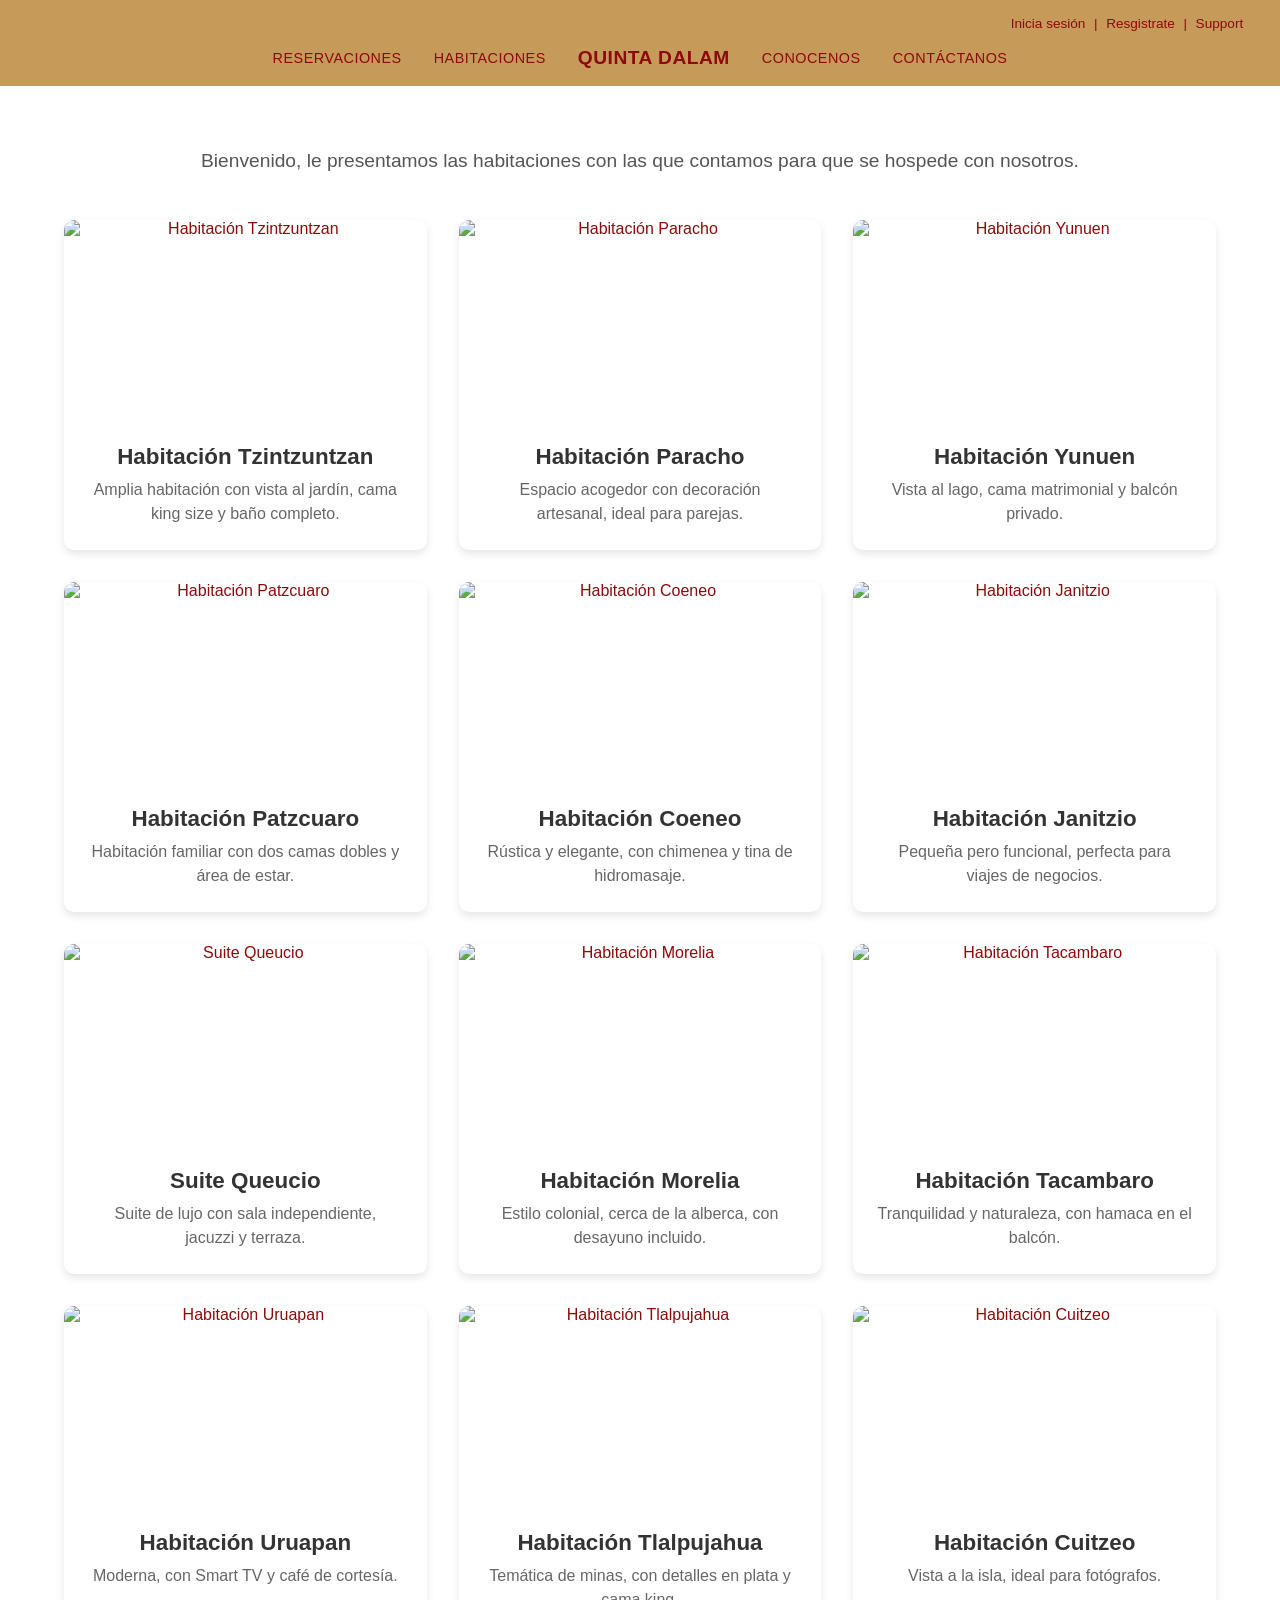
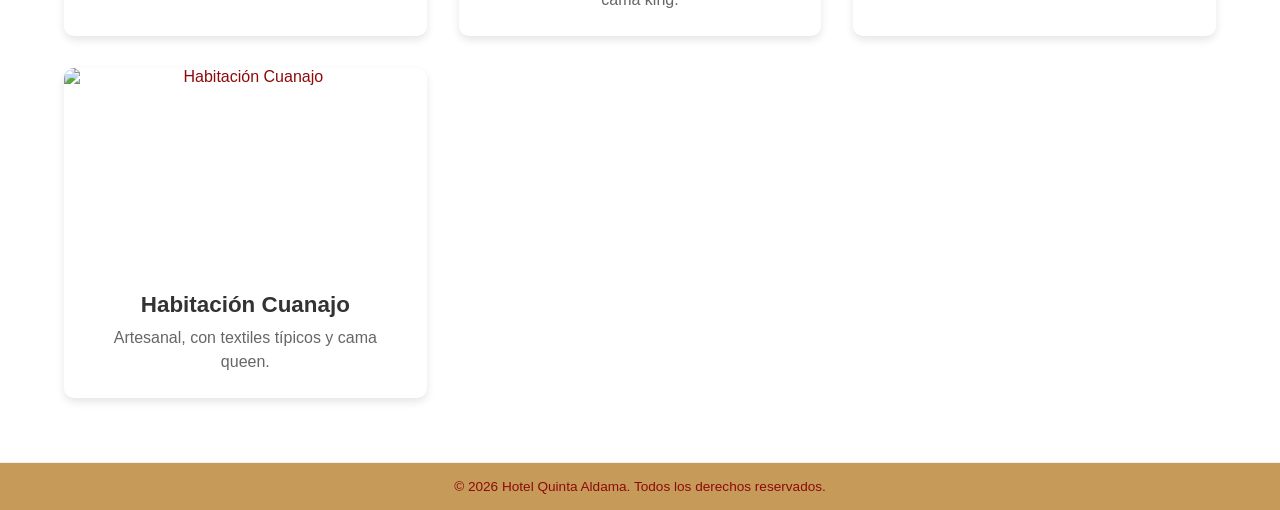
==== commit 4e105f67: "v3" ====
--- a/Catalogo.html
+++ b/Catalogo.html
@@ -21,8 +21,8 @@
             <ul>
                 <li><a href="Reservaciones.html">Reservaciones</a></li>
                 <li><a href="Catalogo.html">Habitaciones</a></li>
-                <li class="brand"><a href="index.html">Quinta Aldama</a></li>
-                <li><a href="MisionVision.html">Sobre nosotros</a></li>
+                <li class="brand"><a href="index.html">Quinta Dalam</a></li>
+                <li><a href="MisionVision.html">Conocenos</a></li>
                 <li><a href="Contacto.html">Contáctanos</a></li>
             </ul>
         </nav>
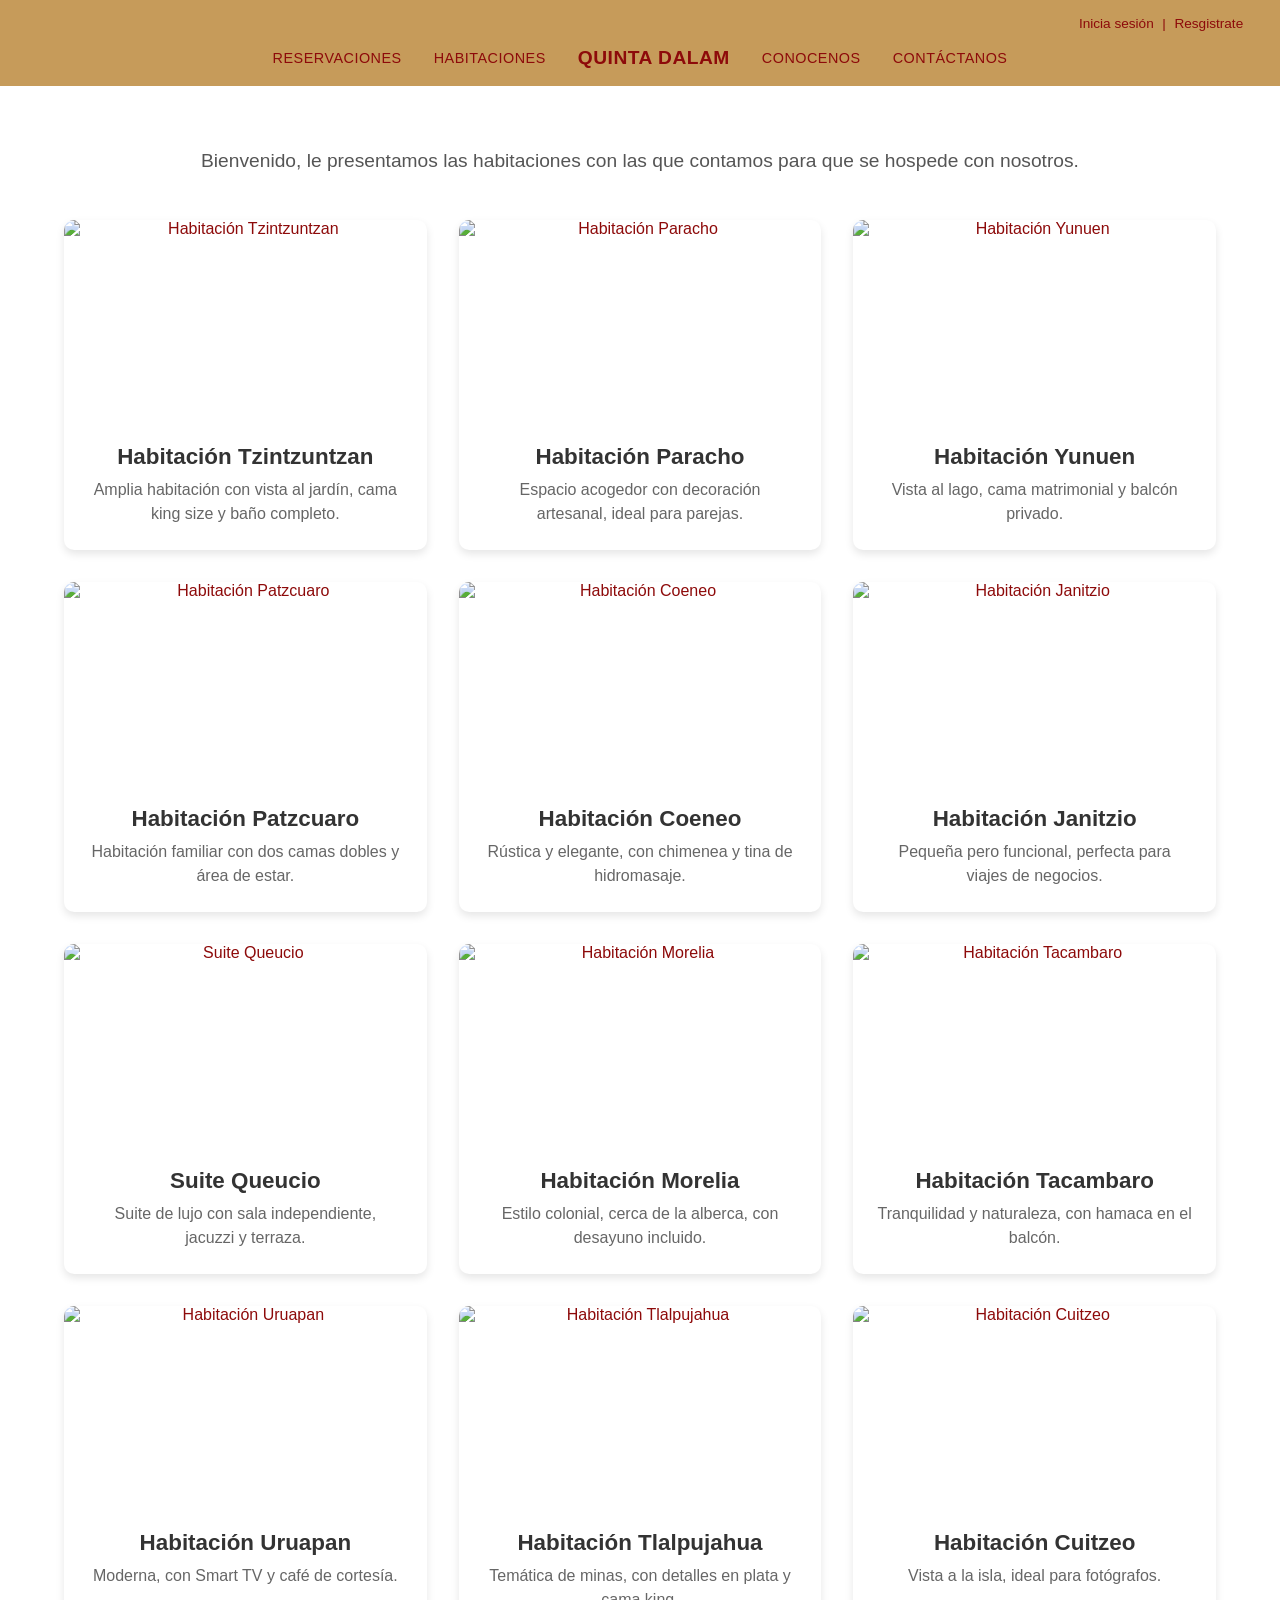
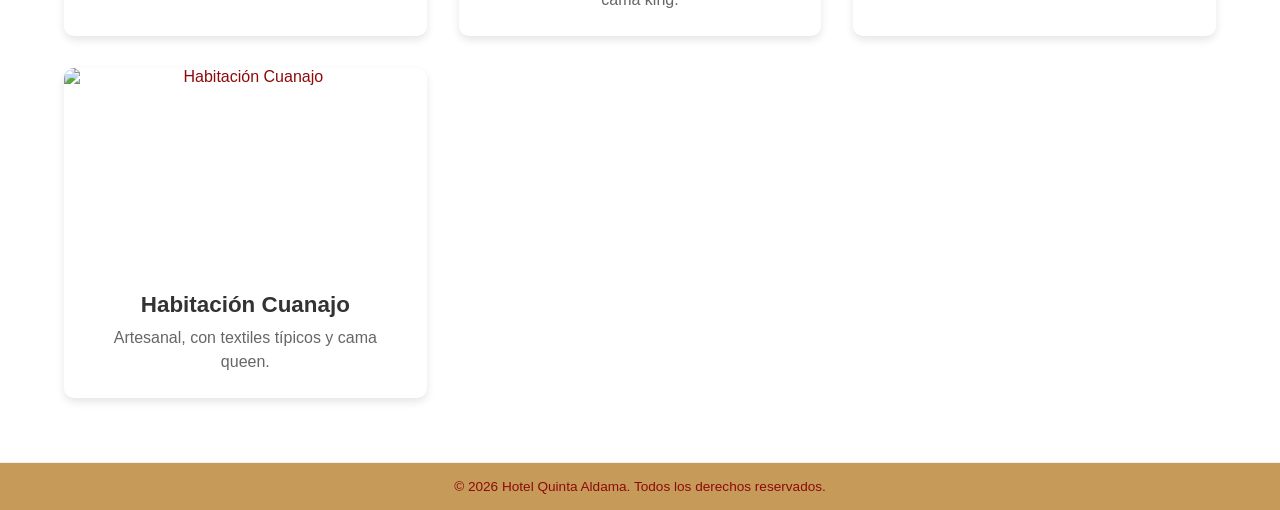
==== commit 857d0da9: "v4" ====
--- a/Catalogo.html
+++ b/Catalogo.html
@@ -12,7 +12,7 @@
         <!-- Barra superior con enlaces secundarios -->
         <div class="barra_sup">
             <div class="barra_supdere">
-                <a href="Iniciosesion.html">Inicia sesión</a> | <a href="Registro.html">Resgistrate</a> | <a href="#">Support</a>
+                <a href="Iniciosesion.html">Inicia sesión</a> | <a href="Registro.html">Resgistrate</a>
             </div>
         </div>
 
@@ -22,7 +22,7 @@
                 <li><a href="Reservaciones.html">Reservaciones</a></li>
                 <li><a href="Catalogo.html">Habitaciones</a></li>
                 <li class="brand"><a href="index.html">Quinta Dalam</a></li>
-                <li><a href="MisionVision.html">Conocenos</a></li>
+                <li><a href="Conocenos.html">Conocenos</a></li>
                 <li><a href="Contacto.html">Contáctanos</a></li>
             </ul>
         </nav>
@@ -32,13 +32,12 @@
         <div class="intro">
             <p>Bienvenido, le presentamos las habitaciones con las que contamos para que se hospede con nosotros.</p>
         </div>
-
-        <!-- Contenedor de tarjetas (cards) -->
+        
         <div class="catalogo-grid">
             <!-- Tarjeta 1: Tzintzuntzan -->
             <div class="card">
                 <a href="#modal-tzintzuntzan" class="card-enlace">
-                    <img src="https://picsum.photos/400/300?random=1" alt="Habitación Tzintzuntzan">
+                    <img src="https://drive.google.com/thumbnail?id=1mfKEWNABrUCpDrVGouM8Xgk4Z7pjyeDk" alt="Habitación Tzintzuntzan">
                     <div class="card-info">
                         <h3>Habitación Tzintzuntzan</h3>
                         <p>Amplia habitación con vista al jardín, cama king size y baño completo.</p>
@@ -48,7 +47,7 @@
             <!-- Tarjeta 2: Paracho -->
             <div class="card">
                 <a href="#modal-paracho" class="card-enlace">
-                    <img src="https://picsum.photos/400/300?random=2" alt="Habitación Paracho">
+                    <img src="https://drive.google.com/thumbnail?id=1mfM_N7Ovu_gMUCLNU7C_cZWwoLdEizyA" alt="Habitación Paracho">
                     <div class="card-info">
                         <h3>Habitación Paracho</h3>
                         <p>Espacio acogedor con decoración artesanal, ideal para parejas.</p>
@@ -58,7 +57,7 @@
             <!-- Tarjeta 3: Yunuen -->
             <div class="card">
                 <a href="#modal-yunuen" class="card-enlace">
-                    <img src="https://picsum.photos/400/300?random=3" alt="Habitación Yunuen">
+                    <img src="https://drive.google.com/thumbnail?id=1KzVjZfdEfM1wA2Di8MJvWpD6Q_Jy4KM1" alt="Habitación Yunuen">
                     <div class="card-info">
                         <h3>Habitación Yunuen</h3>
                         <p>Vista al lago, cama matrimonial y balcón privado.</p>
@@ -68,7 +67,7 @@
             <!-- Tarjeta 4: Patzcuaro -->
             <div class="card">
                 <a href="#modal-patzcuaro" class="card-enlace">
-                    <img src="https://picsum.photos/400/300?random=4" alt="Habitación Patzcuaro">
+                    <img src="https://drive.google.com/thumbnail?id=1TrFSjkOqsDp7bNnrtG_QUWuG8f8_K_CL" alt="Habitación Patzcuaro">
                     <div class="card-info">
                         <h3>Habitación Patzcuaro</h3>
                         <p>Habitación familiar con dos camas dobles y área de estar.</p>
@@ -78,7 +77,7 @@
             <!-- Tarjeta 5: Coeneo -->
             <div class="card">
                 <a href="#modal-coeneo" class="card-enlace">
-                    <img src="https://picsum.photos/400/300?random=5" alt="Habitación Coeneo">
+                    <img src="https://drive.google.com/thumbnail?id=1mfKEWNABrUCpDrVGouM8Xgk4Z7pjyeDk" alt="Habitación Coeneo">
                     <div class="card-info">
                         <h3>Habitación Coeneo</h3>
                         <p>Rústica y elegante, con chimenea y tina de hidromasaje.</p>
@@ -88,7 +87,7 @@
             <!-- Tarjeta 6: Janitzio -->
             <div class="card">
                 <a href="#modal-janitzio" class="card-enlace">
-                    <img src="https://picsum.photos/400/300?random=6" alt="Habitación Janitzio">
+                    <img src="https://drive.google.com/thumbnail?id=1mfM_N7Ovu_gMUCLNU7C_cZWwoLdEizyA" alt="Habitación Janitzio">
                     <div class="card-info">
                         <h3>Habitación Janitzio</h3>
                         <p>Pequeña pero funcional, perfecta para viajes de negocios.</p>
@@ -98,7 +97,7 @@
             <!-- Tarjeta 7: Suite Queucio -->
             <div class="card">
                 <a href="#modal-queucio" class="card-enlace">
-                    <img src="https://picsum.photos/400/300?random=7" alt="Suite Queucio">
+                    <img src="https://drive.google.com/thumbnail?id=1KzVjZfdEfM1wA2Di8MJvWpD6Q_Jy4KM1" alt="Suite Queucio">
                     <div class="card-info">
                         <h3>Suite Queucio</h3>
                         <p>Suite de lujo con sala independiente, jacuzzi y terraza.</p>
@@ -108,7 +107,7 @@
             <!-- Tarjeta 8: Morelia -->
             <div class="card">
                 <a href="#modal-morelia" class="card-enlace">
-                    <img src="https://picsum.photos/400/300?random=8" alt="Habitación Morelia">
+                    <img src="https://drive.google.com/thumbnail?id=1TrFSjkOqsDp7bNnrtG_QUWuG8f8_K_CL" alt="Habitación Morelia">
                     <div class="card-info">
                         <h3>Habitación Morelia</h3>
                         <p>Estilo colonial, cerca de la alberca, con desayuno incluido.</p>
@@ -118,7 +117,7 @@
             <!-- Tarjeta 9: Tacambaro -->
             <div class="card">
                 <a href="#modal-tacambaro" class="card-enlace">
-                    <img src="https://picsum.photos/400/300?random=9" alt="Habitación Tacambaro">
+                    <img src="https://drive.google.com/thumbnail?id=1TrFSjkOqsDp7bNnrtG_QUWuG8f8_K_CL" alt="Habitación Tacambaro">
                     <div class="card-info">
                         <h3>Habitación Tacambaro</h3>
                         <p>Tranquilidad y naturaleza, con hamaca en el balcón.</p>
@@ -128,7 +127,7 @@
             <!-- Tarjeta 10: Uruapan -->
             <div class="card">
                 <a href="#modal-uruapan" class="card-enlace">
-                    <img src="https://picsum.photos/400/300?random=10" alt="Habitación Uruapan">
+                    <img src="https://drive.google.com/thumbnail?id=1mfKEWNABrUCpDrVGouM8Xgk4Z7pjyeDk" alt="Habitación Uruapan">
                     <div class="card-info">
                         <h3>Habitación Uruapan</h3>
                         <p>Moderna, con Smart TV y café de cortesía.</p>
@@ -138,7 +137,7 @@
             <!-- Tarjeta 11: Tlalpujahua -->
             <div class="card">
                 <a href="#modal-tlalpujahua" class="card-enlace">
-                    <img src="https://picsum.photos/400/300?random=11" alt="Habitación Tlalpujahua">
+                    <img src="https://drive.google.com/thumbnail?id=1mfM_N7Ovu_gMUCLNU7C_cZWwoLdEizyA" alt="Habitación Tlalpujahua">
                     <div class="card-info">
                         <h3>Habitación Tlalpujahua</h3>
                         <p>Temática de minas, con detalles en plata y cama king.</p>
@@ -148,7 +147,7 @@
             <!-- Tarjeta 12: Cuitzeo -->
             <div class="card">
                 <a href="#modal-cuitzeo" class="card-enlace">
-                    <img src="https://picsum.photos/400/300?random=12" alt="Habitación Cuitzeo">
+                    <img src="https://drive.google.com/thumbnail?id=1KzVjZfdEfM1wA2Di8MJvWpD6Q_Jy4KM1" alt="Habitación Cuitzeo">
                     <div class="card-info">
                         <h3>Habitación Cuitzeo</h3>
                         <p>Vista a la isla, ideal para fotógrafos.</p>
@@ -158,7 +157,7 @@
             <!-- Tarjeta 13: Cuanajo -->
             <div class="card">
                 <a href="#modal-cuanajo" class="card-enlace">
-                    <img src="https://picsum.photos/400/300?random=13" alt="Habitación Cuanajo">
+                    <img src="https://drive.google.com/thumbnail?id=1TrFSjkOqsDp7bNnrtG_QUWuG8f8_K_CL" alt="Habitación Cuanajo">
                     <div class="card-info">
                         <h3>Habitación Cuanajo</h3>
                         <p>Artesanal, con textiles típicos y cama queen.</p>
@@ -167,7 +166,7 @@
             </div>
         </div>
 
-        <!-- MODALES (uno por habitación) con carrusel CSS (radio buttons) -->
+
         <!-- Modal Tzintzuntzan -->
         <div id="modal-tzintzuntzan" class="modal">
             <div class="modal-contenido">
@@ -178,15 +177,9 @@
                     <input type="radio" name="carrusel-tzintzuntzan" id="tzin2">
                     <input type="radio" name="carrusel-tzintzuntzan" id="tzin3">
                     <div class="carrusel-imagenes">
-                        <div class="carrusel-item">
-                            <img src="https://picsum.photos/800/500?random=1" alt="Tzintzuntzan 1">
-                        </div>
-                        <div class="carrusel-item">
-                            <img src="https://picsum.photos/800/500?random=2" alt="Tzintzuntzan 2">
-                        </div>
-                        <div class="carrusel-item">
-                            <img src="https://picsum.photos/800/500?random=3" alt="Tzintzuntzan 3">
-                        </div>
+                        <div class="carrusel-item"><img src="#" alt="Tzintzuntzan 1"></div>
+                        <div class="carrusel-item"><img src="#" alt="Tzintzuntzan 2"></div>
+                        <div class="carrusel-item"><img src="#" alt="Tzintzuntzan 3"></div>
                     </div>                   
                     <div class="carrusel-indicadores">
                         <label for="tzin1" class="indicador"></label>
@@ -197,6 +190,7 @@
                 <p class="modal-descripcion">Amplia habitación con vista al jardín, cama king size y baño completo.</p>
             </div>
         </div>
+
         <!-- Modal Paracho -->
         <div id="modal-paracho" class="modal">
             <div class="modal-contenido">
@@ -207,9 +201,9 @@
                     <input type="radio" name="carrusel-paracho" id="par2">
                     <input type="radio" name="carrusel-paracho" id="par3">
                     <div class="carrusel-imagenes">
-                        <div class="carrusel-item"><img src="https://picsum.photos/800/500?random=4" alt="Paracho 1"></div>
-                        <div class="carrusel-item"><img src="https://picsum.photos/800/500?random=5" alt="Paracho 2"></div>
-                        <div class="carrusel-item"><img src="https://picsum.photos/800/500?random=6" alt="Paracho 3"></div>
+                        <div class="carrusel-item"><img src="#" alt="Paracho 1"></div>
+                        <div class="carrusel-item"><img src="#" alt="Paracho 2"></div>
+                        <div class="carrusel-item"><img src="#" alt="Paracho 3"></div>
                     </div>                    
                     <div class="carrusel-indicadores">
                         <label for="par1" class="indicador"></label>
@@ -220,6 +214,7 @@
                 <p class="modal-descripcion">Espacio acogedor con decoración artesanal, ideal para parejas.</p>
             </div>
         </div>
+
         <!-- Modal Yunuen -->
        <div id="modal-yunuen" class="modal">
             <div class="modal-contenido">
@@ -230,9 +225,9 @@
                     <input type="radio" name="carrusel-yunuen" id="yun2">
                     <input type="radio" name="carrusel-yunuen" id="yun3">
                     <div class="carrusel-imagenes">
-                        <div class="carrusel-item"><img src="https://picsum.photos/800/500?random=4" alt="Yunuen 1"></div>
-                        <div class="carrusel-item"><img src="https://picsum.photos/800/500?random=5" alt="Yunuen 2"></div>
-                        <div class="carrusel-item"><img src="https://picsum.photos/800/500?random=6" alt="Yunuen 3"></div>
+                        <div class="carrusel-item"><img src="#" alt="Yunuen 1"></div>
+                        <div class="carrusel-item"><img src="#" alt="Yunuen 2"></div>
+                        <div class="carrusel-item"><img src="#" alt="Yunuen 3"></div>
                     </div>                    
                     <div class="carrusel-indicadores">
                         <label for="yun1" class="indicador"></label>
@@ -243,6 +238,7 @@
                 <p class="modal-descripcion">Espacio acogedor con decoración artesanal, ideal para parejas.</p>
             </div>
         </div>
+
         <!-- Modal Patzcuaro -->
         <div id="modal-patzcuaro" class="modal">
             <div class="modal-contenido">
@@ -253,9 +249,9 @@
                     <input type="radio" name="carrusel-patzcuaro" id="pat2">
                     <input type="radio" name="carrusel-patzcuaro" id="pat3">
                     <div class="carrusel-imagenes">
-                        <div class="carrusel-item"><img src="https://picsum.photos/800/500?random=10" alt="Patzcuaro 1"></div>
-                        <div class="carrusel-item"><img src="https://picsum.photos/800/500?random=11" alt="Patzcuaro 2"></div>
-                        <div class="carrusel-item"><img src="https://picsum.photos/800/500?random=12" alt="Patzcuaro 3"></div>
+                        <div class="carrusel-item"><img src="#" alt="Patzcuaro 1"></div>
+                        <div class="carrusel-item"><img src="#" alt="Patzcuaro 2"></div>
+                        <div class="carrusel-item"><img src="#" alt="Patzcuaro 3"></div>
                     </div>                    
                     <div class="carrusel-indicadores">
                         <label for="pat1" class="indicador"></label>
@@ -276,9 +272,9 @@
                     <input type="radio" name="carrusel-coeneo" id="coen2">
                     <input type="radio" name="carrusel-coeneo" id="coen3">
                     <div class="carrusel-imagenes">
-                        <div class="carrusel-item"><img src="https://picsum.photos/800/500?random=10" alt="Coeneo 1"></div>
-                        <div class="carrusel-item"><img src="https://picsum.photos/800/500?random=11" alt="Coeneo 2"></div>
-                        <div class="carrusel-item"><img src="https://picsum.photos/800/500?random=12" alt="Coeneo 3"></div>
+                        <div class="carrusel-item"><img src="#" alt="Coeneo 1"></div>
+                        <div class="carrusel-item"><img src="#" alt="Coeneo 2"></div>
+                        <div class="carrusel-item"><img src="#" alt="Coeneo 3"></div>
                     </div>
                     <div class="carrusel-indicadores">
                         <label for="coen1" class="indicador"></label>
@@ -300,9 +296,9 @@
                     <input type="radio" name="carrusel-janitzio" id="jani2">
                     <input type="radio" name="carrusel-janitzio" id="jani3">
                     <div class="carrusel-imagenes">
-                        <div class="carrusel-item"><img src="https://picsum.photos/800/500?random=10" alt="Janitzio 1"></div>
-                        <div class="carrusel-item"><img src="https://picsum.photos/800/500?random=11" alt="Janitzio 2"></div>
-                        <div class="carrusel-item"><img src="https://picsum.photos/800/500?random=12" alt="Janitzio 3"></div>
+                        <div class="carrusel-item"><img src="#" alt="Janitzio 1"></div>
+                        <div class="carrusel-item"><img src="#" alt="Janitzio 2"></div>
+                        <div class="carrusel-item"><img src="#" alt="Janitzio 3"></div>
                     </div>                    
                     <div class="carrusel-indicadores">
                         <label for="jani1" class="indicador"></label>
@@ -324,9 +320,9 @@
                     <input type="radio" name="carrusel-queucio" id="que2">
                     <input type="radio" name="carrusel-queucio" id="que3">
                     <div class="carrusel-imagenes">
-                        <div class="carrusel-item"><img src="https://picsum.photos/800/500?random=10" alt="Queucio 1"></div>
-                        <div class="carrusel-item"><img src="https://picsum.photos/800/500?random=11" alt="Queucio 2"></div>
-                        <div class="carrusel-item"><img src="https://picsum.photos/800/500?random=12" alt="Queucio 3"></div>
+                        <div class="carrusel-item"><img src="#" alt="Queucio 1"></div>
+                        <div class="carrusel-item"><img src="#" alt="Queucio 2"></div>
+                        <div class="carrusel-item"><img src="#" alt="Queucio 3"></div>
                     </div>
                     <div class="carrusel-indicadores">
                         <label for="que1" class="indicador"></label>
@@ -348,9 +344,9 @@
                     <input type="radio" name="carrusel-morelia" id="more2">
                     <input type="radio" name="carrusel-morelia" id="more3">
                     <div class="carrusel-imagenes">
-                        <div class="carrusel-item"><img src="https://picsum.photos/800/500?random=10" alt="Morelia 1"></div>
-                        <div class="carrusel-item"><img src="https://picsum.photos/800/500?random=11" alt="Morelia 2"></div>
-                        <div class="carrusel-item"><img src="https://picsum.photos/800/500?random=12" alt="Morelia 3"></div>
+                        <div class="carrusel-item"><img src="#" alt="Morelia 1"></div>
+                        <div class="carrusel-item"><img src="#" alt="Morelia 2"></div>
+                        <div class="carrusel-item"><img src="#" alt="Morelia 3"></div>
                     </div>
                     <div class="carrusel-indicadores">
                         <label for="more1" class="indicador"></label>
@@ -373,9 +369,9 @@
                     <input type="radio" name="carrusel-tacambaro" id="taca2">
                     <input type="radio" name="carrusel-tacambaro" id="taca3">
                     <div class="carrusel-imagenes">
-                        <div class="carrusel-item"><img src="https://picsum.photos/800/500?random=10" alt="Tacambaro 1"></div>
-                        <div class="carrusel-item"><img src="https://picsum.photos/800/500?random=11" alt="Tacambaro 2"></div>
-                        <div class="carrusel-item"><img src="https://picsum.photos/800/500?random=12" alt="Tacambaro 3"></div>
+                        <div class="carrusel-item"><img src="#" alt="Tacambaro 1"></div>
+                        <div class="carrusel-item"><img src="#" alt="Tacambaro 2"></div>
+                        <div class="carrusel-item"><img src="#" alt="Tacambaro 3"></div>
                     </div>
                     <div class="carrusel-indicadores">
                         <label for="taca1" class="indicador"></label>
@@ -397,9 +393,9 @@
                     <input type="radio" name="carrusel-uruapan" id="uru2">
                     <input type="radio" name="carrusel-uruapan" id="uru3">
                     <div class="carrusel-imagenes">
-                        <div class="carrusel-item"><img src="https://picsum.photos/800/500?random=10" alt="Uruapan 1"></div>
-                        <div class="carrusel-item"><img src="https://picsum.photos/800/500?random=11" alt="Uruapan 2"></div>
-                        <div class="carrusel-item"><img src="https://picsum.photos/800/500?random=12" alt="Uruapan 3"></div>
+                        <div class="carrusel-item"><img src="#" alt="Uruapan 1"></div>
+                        <div class="carrusel-item"><img src="#" alt="Uruapan 2"></div>
+                        <div class="carrusel-item"><img src="#" alt="Uruapan 3"></div>
                     </div>
                     <div class="carrusel-indicadores">
                         <label for="uru1" class="indicador"></label>
@@ -421,9 +417,9 @@
                     <input type="radio" name="carrusel-tlalpujahua" id="tla2">
                     <input type="radio" name="carrusel-tlalpujahua" id="tla3">
                     <div class="carrusel-imagenes">
-                        <div class="carrusel-item"><img src="https://picsum.photos/800/500?random=10" alt="Tlalpujahua 1"></div>
-                        <div class="carrusel-item"><img src="https://picsum.photos/800/500?random=11" alt="Tlalpujahua 2"></div>
-                        <div class="carrusel-item"><img src="https://picsum.photos/800/500?random=12" alt="Tlalpujabua 3"></div>
+                        <div class="carrusel-item"><img src="#" alt="Tlalpujahua 1"></div>
+                        <div class="carrusel-item"><img src="#" alt="Tlalpujahua 2"></div>
+                        <div class="carrusel-item"><img src="#" alt="Tlalpujabua 3"></div>
                     </div>
                     <div class="carrusel-indicadores">
                         <label for="tla1" class="indicador"></label>
@@ -445,9 +441,9 @@
                     <input type="radio" name="carrusel-cuitzeo" id="cui2">
                     <input type="radio" name="carrusel-cuitzeo" id="cui3">
                     <div class="carrusel-imagenes">
-                        <div class="carrusel-item"><img src="https://picsum.photos/800/500?random=10" alt="Cuitzeo 1"></div>
-                        <div class="carrusel-item"><img src="https://picsum.photos/800/500?random=11" alt="Cuitzeo 2"></div>
-                        <div class="carrusel-item"><img src="https://picsum.photos/800/500?random=12" alt="Cuitzeo 3"></div>
+                        <div class="carrusel-item"><img src="#" alt="Cuitzeo 1"></div>
+                        <div class="carrusel-item"><img src="#" alt="Cuitzeo 2"></div>
+                        <div class="carrusel-item"><img src="#" alt="Cuitzeo 3"></div>
                     </div>
                     <div class="carrusel-indicadores">
                         <label for="cui1" class="indicador"></label>
@@ -469,9 +465,9 @@
                     <input type="radio" name="carrusel-cuanajo" id="cua2">
                     <input type="radio" name="carrusel-cuanajo" id="cua3">
                     <div class="carrusel-imagenes">
-                        <div class="carrusel-item"><img src="https://picsum.photos/800/500?random=10" alt="Cuanajo 1"></div>
-                        <div class="carrusel-item"><img src="https://picsum.photos/800/500?random=11" alt="Cuanajo 2"></div>
-                        <div class="carrusel-item"><img src="https://picsum.photos/800/500?random=12" alt="Cuanajo 3"></div>
+                        <div class="carrusel-item"><img src="#" alt="Cuanajo 1"></div>
+                        <div class="carrusel-item"><img src="#" alt="Cuanajo 2"></div>
+                        <div class="carrusel-item"><img src="#" alt="Cuanajo 3"></div>
                     </div>
                     <div class="carrusel-indicadores">
                         <label for="cua1" class="indicador"></label>
--- a/style.css
+++ b/style.css
@@ -166,4 +166,159 @@
 
 .enlace-form a:hover {
     text-decoration: underline;
+}
+
+/* Hero section */
+.hero {
+    background-image: linear-gradient(rgba(0, 0, 0, 0.5), rgba(0, 0, 0, 0.5)), url('https://drive.google.com/thumbnail?id=1mfM_N7Ovu_gMUCLNU7C_cZWwoLdEizyA');
+    background-size: cover;
+    background-position: center;
+    height: 80vh;
+    min-height: 500px;
+    display: flex;
+    align-items: center;
+    justify-content: center;
+    text-align: center;
+    color: white;
+    margin-bottom: 2rem;
+}
+
+.hero-texto {
+    max-width: 800px;
+    padding: 2rem;
+}
+
+.hero-texto h1 {
+    font-size: 3.5rem;
+    margin-bottom: 1rem;
+    text-shadow: 2px 2px 5px rgba(0,0,0,0.5);
+}
+
+.hero-texto p {
+    font-size: 1.5rem;
+    margin-bottom: 2rem;
+    text-shadow: 1px 1px 3px rgba(0,0,0,0.5);
+}
+
+.btn-hero {
+    display: inline-block;
+    background-color: #e78311;
+    color: white;
+    padding: 1rem 2rem;
+    text-decoration: none;
+    border-radius: 50px;
+    font-size: 1.2rem;
+    font-weight: bold;
+    transition: background-color 0.3s, transform 0.1s;
+}
+
+.btn-hero:hover {
+    background-color: #653806;
+    transform: scale(1.05);
+}
+
+/* Bienvenida */
+.bienvenida {
+    max-width: 900px;
+    margin: 3rem auto;
+    padding: 2rem;
+    text-align: center;
+    background-color: #f9f9f9;
+    border-radius: 15px;
+    box-shadow: 0 5px 15px rgba(0,0,0,0.05);
+}
+
+.bienvenida h2 {
+    color: #333;
+    font-size: 2rem;
+    margin-bottom: 1rem;
+}
+
+.bienvenida p {
+    color: #555;
+    font-size: 1.1rem;
+    line-height: 1.8;
+}
+
+/* Carrusel del hotel (reutilizando estilos anteriores, adaptado para 4 imágenes) */
+.carrusel-hotel {
+    max-width: 1000px;
+    margin: 3rem auto;
+    padding: 0 1rem;
+}
+
+.carrusel-hotel h2 {
+    text-align: center;
+    color: #333;
+    font-size: 2rem;
+    margin-bottom: 2rem;
+}
+
+/* Ajustes para que el carrusel ocupe el ancho deseado */
+.carrusel-hotel .carrusel {
+    position: relative;
+    overflow: hidden;
+    border-radius: 15px;
+    box-shadow: 0 10px 30px rgba(0,0,0,0.2);
+}
+
+.carrusel-hotel .carrusel-imagenes {
+    display: flex;
+    width: 400%; /* 4 imágenes */
+    transition: margin-left 0.5s;
+}
+
+.carrusel-hotel .carrusel-item {
+    width: 25%;
+}
+
+.carrusel-hotel .carrusel-item img {
+    width: 100%;
+    height: 500px;
+    object-fit: cover;
+    display: block;
+}
+
+/* Posicionamiento para las 4 imágenes */
+#index1:checked ~ .carrusel-imagenes { margin-left: 0; }
+#index2:checked ~ .carrusel-imagenes { margin-left: -100%; }
+#index3:checked ~ .carrusel-imagenes { margin-left: -200%; }
+#index4:checked ~ .carrusel-imagenes { margin-left: -300%; }
+
+/* Indicadores */
+.carrusel-hotel .carrusel-indicadores {
+    display: flex;
+    justify-content: center;
+    gap: 10px;
+    margin-top: 1rem;
+}
+
+.carrusel-hotel .indicador {
+    width: 12px;
+    height: 12px;
+    border-radius: 50%;
+    background-color: #ccc;
+    cursor: pointer;
+    transition: background-color 0.3s;
+}
+
+/* Resaltar indicador activo */
+#index1:checked ~ .carrusel-indicadores label[for="index1"],
+#index2:checked ~ .carrusel-indicadores label[for="index2"],
+#index3:checked ~ .carrusel-indicadores label[for="index3"],
+#index4:checked ~ .carrusel-indicadores label[for="index4"] {
+    background-color: #0077cc;
+}
+
+/* Responsive */
+@media (max-width: 768px) {
+    .hero-texto h1 {
+        font-size: 2.5rem;
+    }
+    .hero-texto p {
+        font-size: 1.2rem;
+    }
+    .carrusel-hotel .carrusel-item img {
+        height: 300px;
+    }
 }
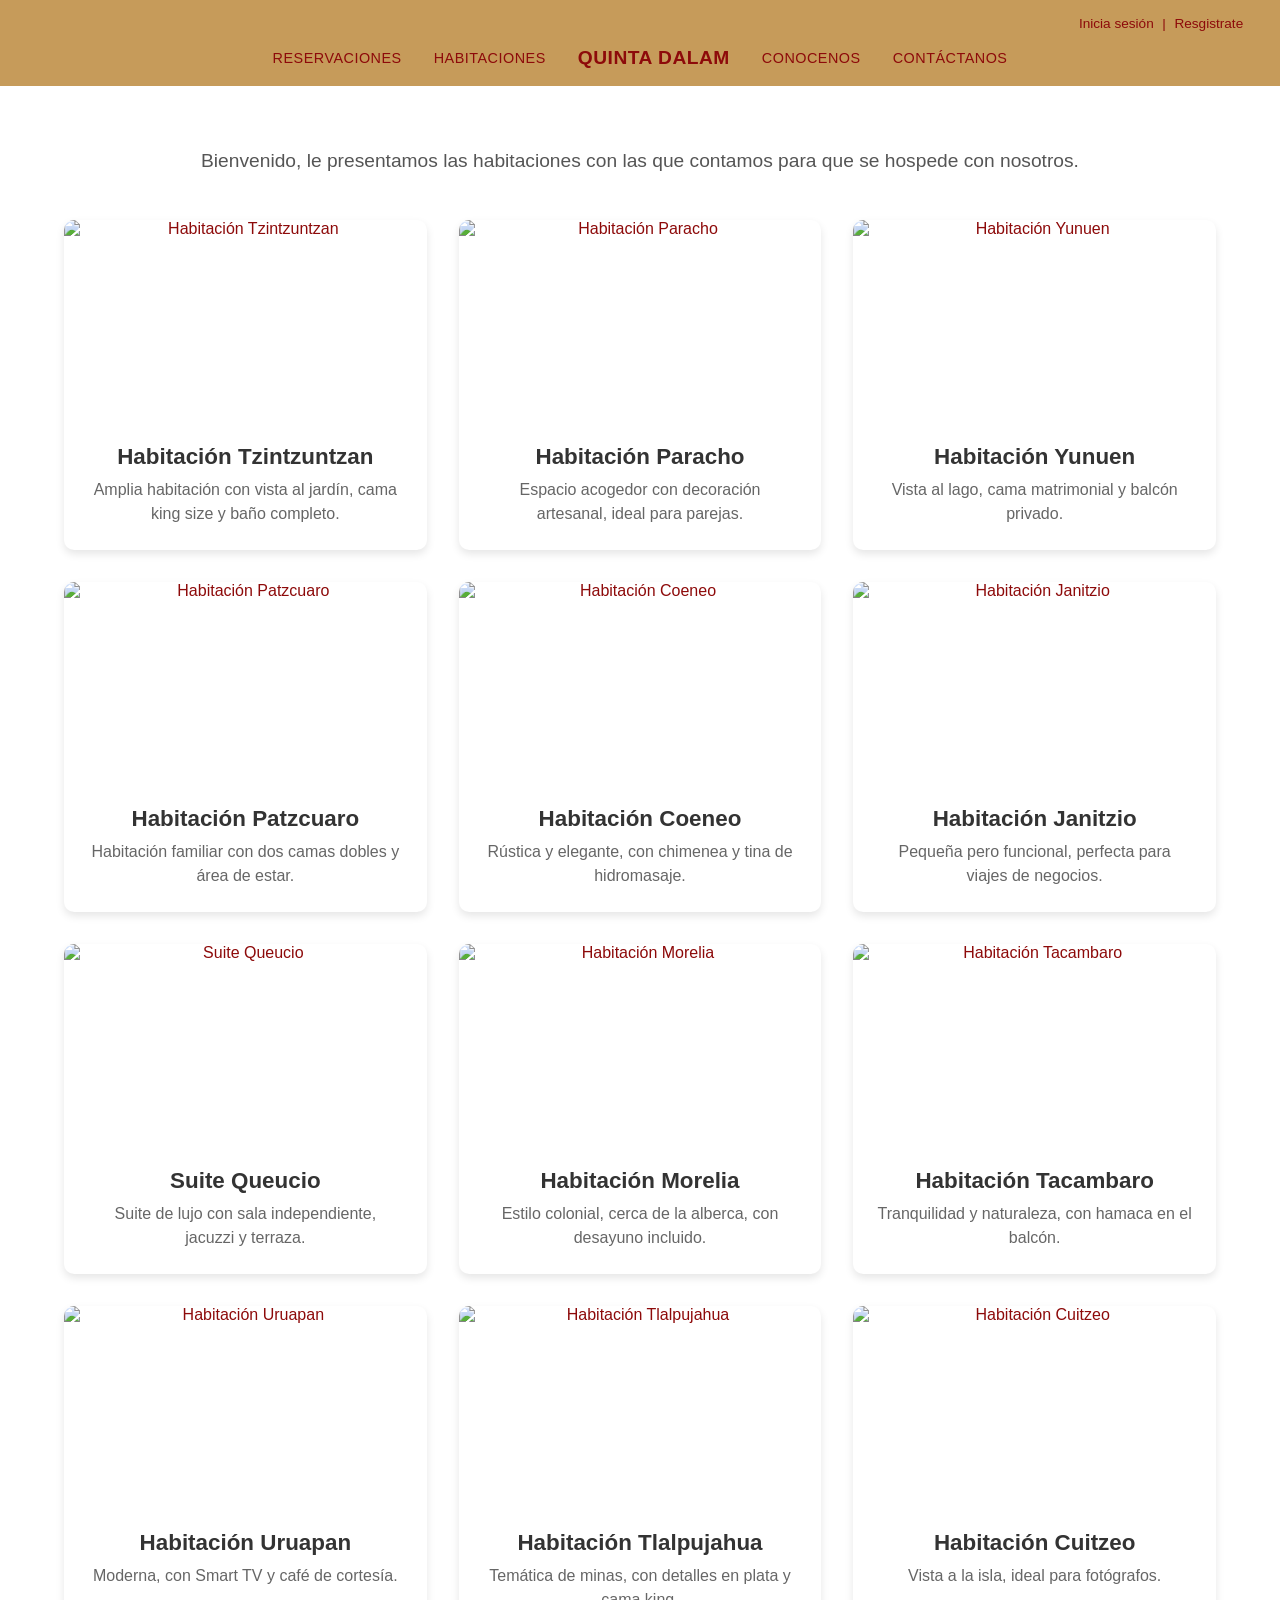
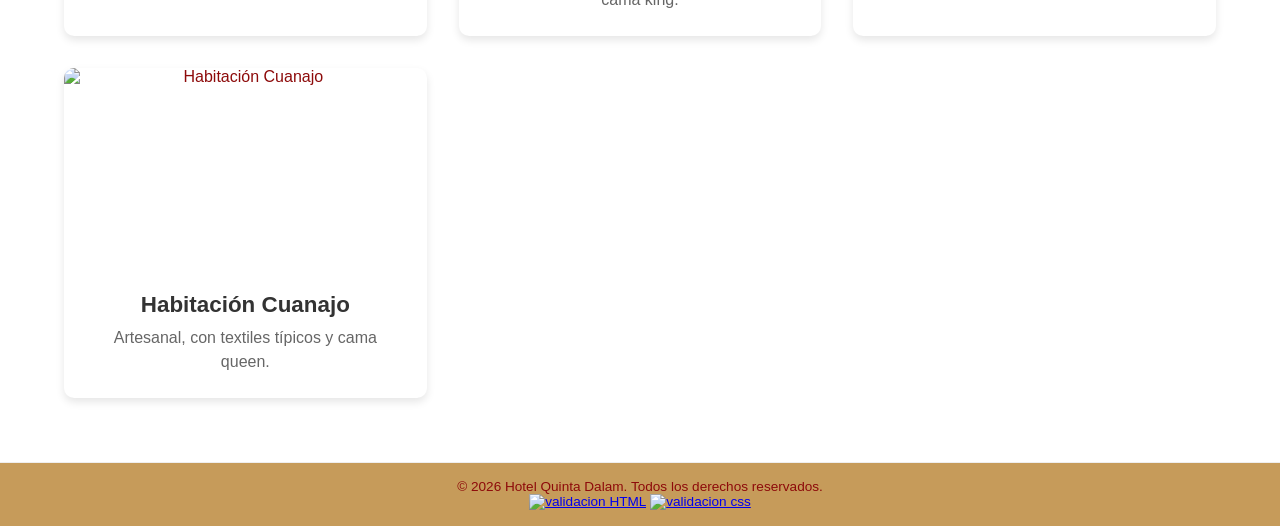
==== commit 2636a883: "v6" ====
--- a/Catalogo.html
+++ b/Catalogo.html
@@ -480,7 +480,9 @@
         </div>
     </main>
     <footer>
-        <p>&copy; 2026 Hotel Quinta Aldama. Todos los derechos reservados.</p>
+        <p>&copy; 2026 Hotel Quinta Dalam. Todos los derechos reservados.</p>
+        <a href="https://validator.w3.org/" target="_blank"><img src="https://drive.google.com/thumbnail?id=1enoBu4CNO2x4vKON877k-YREigPGO2rc" alt="validacion HTML" width="110"></a>
+        <a href="https://jigsaw.w3.org/css-validator/" target="_blank"><img src="https://drive.google.com/thumbnail?id=1HISIYRa6WSoEGBEDkgK0sNncWAN5NmWh" alt="validacion css" width="115"></a>
     </footer>
 </body>
 </html>
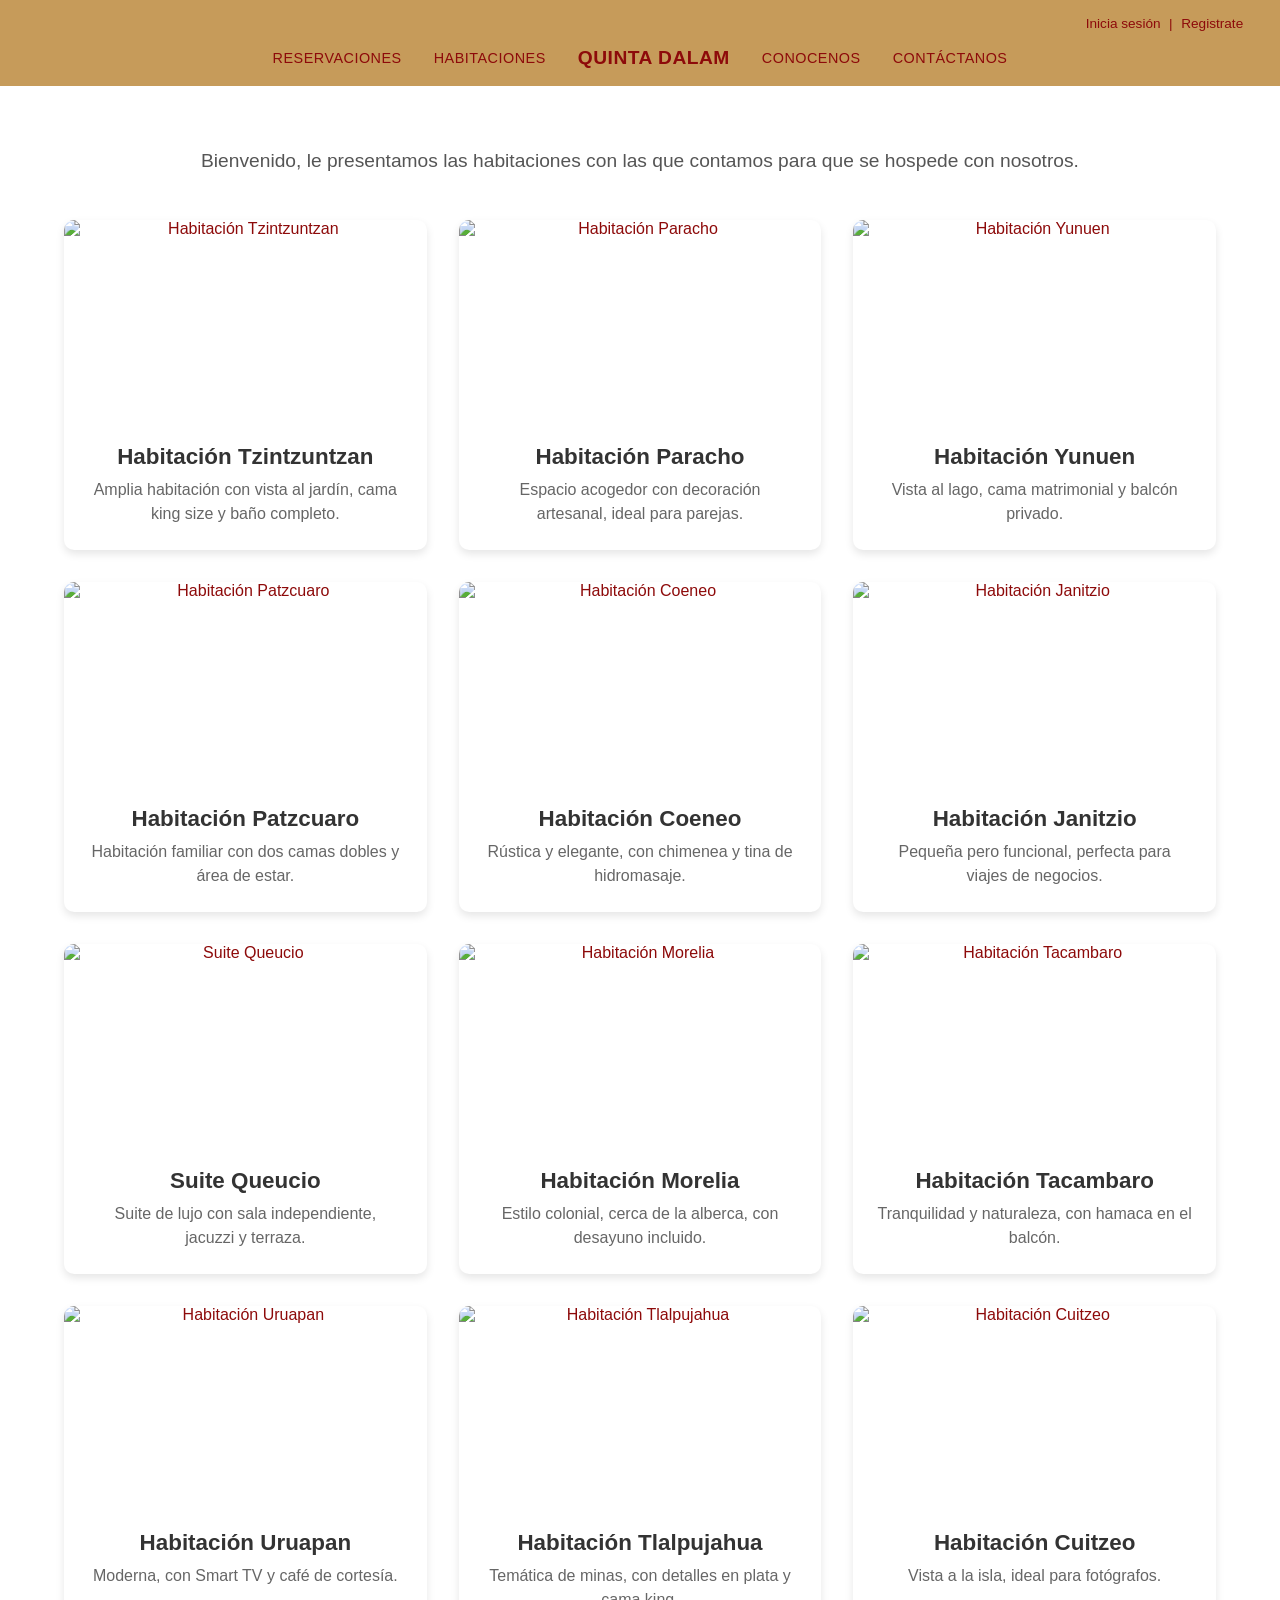
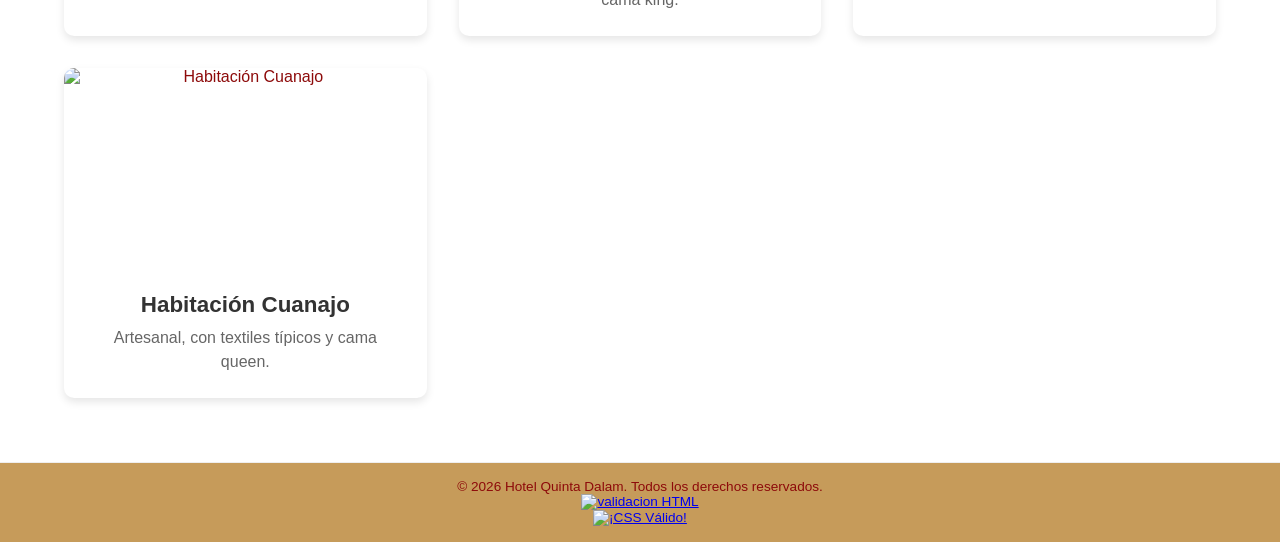
==== commit 6eb2118f: "v7" ====
--- a/Catalogo.html
+++ b/Catalogo.html
@@ -6,13 +6,14 @@
     <link rel="stylesheet" href="style.css">
     <link rel="stylesheet" href="stylehabi.css">
     <title>Habitaciones · Hotel Quinta Dalam</title>
+    
 </head>
 <body>
     <header>
         <!-- Barra superior con enlaces secundarios -->
         <div class="barra_sup">
             <div class="barra_supdere">
-                <a href="Iniciosesion.html">Inicia sesión</a> | <a href="Registro.html">Resgistrate</a>
+                <a href="Iniciosesion.html">Inicia sesión</a> | <a href="Registro.html">Registrate</a>
             </div>
         </div>
 
@@ -33,456 +34,21 @@
             <p>Bienvenido, le presentamos las habitaciones con las que contamos para que se hospede con nosotros.</p>
         </div>
         
-        <div class="catalogo-grid">
-            <!-- Tarjeta 1: Tzintzuntzan -->
-            <div class="card">
-                <a href="#modal-tzintzuntzan" class="card-enlace">
-                    <img src="https://drive.google.com/thumbnail?id=1mfKEWNABrUCpDrVGouM8Xgk4Z7pjyeDk" alt="Habitación Tzintzuntzan">
-                    <div class="card-info">
-                        <h3>Habitación Tzintzuntzan</h3>
-                        <p>Amplia habitación con vista al jardín, cama king size y baño completo.</p>
-                    </div>
-                </a>
-            </div>
-            <!-- Tarjeta 2: Paracho -->
-            <div class="card">
-                <a href="#modal-paracho" class="card-enlace">
-                    <img src="https://drive.google.com/thumbnail?id=1mfM_N7Ovu_gMUCLNU7C_cZWwoLdEizyA" alt="Habitación Paracho">
-                    <div class="card-info">
-                        <h3>Habitación Paracho</h3>
-                        <p>Espacio acogedor con decoración artesanal, ideal para parejas.</p>
-                    </div>
-                </a>
-            </div>
-            <!-- Tarjeta 3: Yunuen -->
-            <div class="card">
-                <a href="#modal-yunuen" class="card-enlace">
-                    <img src="https://drive.google.com/thumbnail?id=1KzVjZfdEfM1wA2Di8MJvWpD6Q_Jy4KM1" alt="Habitación Yunuen">
-                    <div class="card-info">
-                        <h3>Habitación Yunuen</h3>
-                        <p>Vista al lago, cama matrimonial y balcón privado.</p>
-                    </div>
-                </a>
-            </div>
-            <!-- Tarjeta 4: Patzcuaro -->
-            <div class="card">
-                <a href="#modal-patzcuaro" class="card-enlace">
-                    <img src="https://drive.google.com/thumbnail?id=1TrFSjkOqsDp7bNnrtG_QUWuG8f8_K_CL" alt="Habitación Patzcuaro">
-                    <div class="card-info">
-                        <h3>Habitación Patzcuaro</h3>
-                        <p>Habitación familiar con dos camas dobles y área de estar.</p>
-                    </div>
-                </a>
-            </div>
-            <!-- Tarjeta 5: Coeneo -->
-            <div class="card">
-                <a href="#modal-coeneo" class="card-enlace">
-                    <img src="https://drive.google.com/thumbnail?id=1mfKEWNABrUCpDrVGouM8Xgk4Z7pjyeDk" alt="Habitación Coeneo">
-                    <div class="card-info">
-                        <h3>Habitación Coeneo</h3>
-                        <p>Rústica y elegante, con chimenea y tina de hidromasaje.</p>
-                    </div>
-                </a>
-            </div>
-            <!-- Tarjeta 6: Janitzio -->
-            <div class="card">
-                <a href="#modal-janitzio" class="card-enlace">
-                    <img src="https://drive.google.com/thumbnail?id=1mfM_N7Ovu_gMUCLNU7C_cZWwoLdEizyA" alt="Habitación Janitzio">
-                    <div class="card-info">
-                        <h3>Habitación Janitzio</h3>
-                        <p>Pequeña pero funcional, perfecta para viajes de negocios.</p>
-                    </div>
-                </a>
-            </div>
-            <!-- Tarjeta 7: Suite Queucio -->
-            <div class="card">
-                <a href="#modal-queucio" class="card-enlace">
-                    <img src="https://drive.google.com/thumbnail?id=1KzVjZfdEfM1wA2Di8MJvWpD6Q_Jy4KM1" alt="Suite Queucio">
-                    <div class="card-info">
-                        <h3>Suite Queucio</h3>
-                        <p>Suite de lujo con sala independiente, jacuzzi y terraza.</p>
-                    </div>
-                </a>
-            </div>
-            <!-- Tarjeta 8: Morelia -->
-            <div class="card">
-                <a href="#modal-morelia" class="card-enlace">
-                    <img src="https://drive.google.com/thumbnail?id=1TrFSjkOqsDp7bNnrtG_QUWuG8f8_K_CL" alt="Habitación Morelia">
-                    <div class="card-info">
-                        <h3>Habitación Morelia</h3>
-                        <p>Estilo colonial, cerca de la alberca, con desayuno incluido.</p>
-                    </div>
-                </a>
-            </div>
-            <!-- Tarjeta 9: Tacambaro -->
-            <div class="card">
-                <a href="#modal-tacambaro" class="card-enlace">
-                    <img src="https://drive.google.com/thumbnail?id=1TrFSjkOqsDp7bNnrtG_QUWuG8f8_K_CL" alt="Habitación Tacambaro">
-                    <div class="card-info">
-                        <h3>Habitación Tacambaro</h3>
-                        <p>Tranquilidad y naturaleza, con hamaca en el balcón.</p>
-                    </div>
-                </a>
-            </div>
-            <!-- Tarjeta 10: Uruapan -->
-            <div class="card">
-                <a href="#modal-uruapan" class="card-enlace">
-                    <img src="https://drive.google.com/thumbnail?id=1mfKEWNABrUCpDrVGouM8Xgk4Z7pjyeDk" alt="Habitación Uruapan">
-                    <div class="card-info">
-                        <h3>Habitación Uruapan</h3>
-                        <p>Moderna, con Smart TV y café de cortesía.</p>
-                    </div>
-                </a>
-            </div>
-            <!-- Tarjeta 11: Tlalpujahua -->
-            <div class="card">
-                <a href="#modal-tlalpujahua" class="card-enlace">
-                    <img src="https://drive.google.com/thumbnail?id=1mfM_N7Ovu_gMUCLNU7C_cZWwoLdEizyA" alt="Habitación Tlalpujahua">
-                    <div class="card-info">
-                        <h3>Habitación Tlalpujahua</h3>
-                        <p>Temática de minas, con detalles en plata y cama king.</p>
-                    </div>
-                </a>
-            </div>
-            <!-- Tarjeta 12: Cuitzeo -->
-            <div class="card">
-                <a href="#modal-cuitzeo" class="card-enlace">
-                    <img src="https://drive.google.com/thumbnail?id=1KzVjZfdEfM1wA2Di8MJvWpD6Q_Jy4KM1" alt="Habitación Cuitzeo">
-                    <div class="card-info">
-                        <h3>Habitación Cuitzeo</h3>
-                        <p>Vista a la isla, ideal para fotógrafos.</p>
-                    </div>
-                </a>
-            </div>
-            <!-- Tarjeta 13: Cuanajo -->
-            <div class="card">
-                <a href="#modal-cuanajo" class="card-enlace">
-                    <img src="https://drive.google.com/thumbnail?id=1TrFSjkOqsDp7bNnrtG_QUWuG8f8_K_CL" alt="Habitación Cuanajo">
-                    <div class="card-info">
-                        <h3>Habitación Cuanajo</h3>
-                        <p>Artesanal, con textiles típicos y cama queen.</p>
-                    </div>
-                </a>
-            </div>
-        </div>
-
-
-        <!-- Modal Tzintzuntzan -->
-        <div id="modal-tzintzuntzan" class="modal">
-            <div class="modal-contenido">
-                <a href="#" class="cerrar-modal">&times;</a>
-                <h2>Habitación Tzintzuntzan</h2>
-                <div class="carrusel">
-                    <input type="radio" name="carrusel-tzintzuntzan" id="tzin1" checked>
-                    <input type="radio" name="carrusel-tzintzuntzan" id="tzin2">
-                    <input type="radio" name="carrusel-tzintzuntzan" id="tzin3">
-                    <div class="carrusel-imagenes">
-                        <div class="carrusel-item"><img src="#" alt="Tzintzuntzan 1"></div>
-                        <div class="carrusel-item"><img src="#" alt="Tzintzuntzan 2"></div>
-                        <div class="carrusel-item"><img src="#" alt="Tzintzuntzan 3"></div>
-                    </div>                   
-                    <div class="carrusel-indicadores">
-                        <label for="tzin1" class="indicador"></label>
-                        <label for="tzin2" class="indicador"></label>
-                        <label for="tzin3" class="indicador"></label>
-                    </div>
-                </div>
-                <p class="modal-descripcion">Amplia habitación con vista al jardín, cama king size y baño completo.</p>
-            </div>
-        </div>
-
-        <!-- Modal Paracho -->
-        <div id="modal-paracho" class="modal">
-            <div class="modal-contenido">
-                <a href="#" class="cerrar-modal">&times;</a>
-                <h2>Habitación Paracho</h2>
-                <div class="carrusel">
-                    <input type="radio" name="carrusel-paracho" id="par1" checked>
-                    <input type="radio" name="carrusel-paracho" id="par2">
-                    <input type="radio" name="carrusel-paracho" id="par3">
-                    <div class="carrusel-imagenes">
-                        <div class="carrusel-item"><img src="#" alt="Paracho 1"></div>
-                        <div class="carrusel-item"><img src="#" alt="Paracho 2"></div>
-                        <div class="carrusel-item"><img src="#" alt="Paracho 3"></div>
-                    </div>                    
-                    <div class="carrusel-indicadores">
-                        <label for="par1" class="indicador"></label>
-                        <label for="par2" class="indicador"></label>
-                        <label for="par3" class="indicador"></label>
-                    </div>
-                </div>
-                <p class="modal-descripcion">Espacio acogedor con decoración artesanal, ideal para parejas.</p>
-            </div>
-        </div>
-
-        <!-- Modal Yunuen -->
-       <div id="modal-yunuen" class="modal">
-            <div class="modal-contenido">
-                <a href="#" class="cerrar-modal">&times;</a>
-                <h2>Habitación Paracho</h2>
-                <div class="carrusel">
-                    <input type="radio" name="carrusel-yunuen" id="yun1" checked>
-                    <input type="radio" name="carrusel-yunuen" id="yun2">
-                    <input type="radio" name="carrusel-yunuen" id="yun3">
-                    <div class="carrusel-imagenes">
-                        <div class="carrusel-item"><img src="#" alt="Yunuen 1"></div>
-                        <div class="carrusel-item"><img src="#" alt="Yunuen 2"></div>
-                        <div class="carrusel-item"><img src="#" alt="Yunuen 3"></div>
-                    </div>                    
-                    <div class="carrusel-indicadores">
-                        <label for="yun1" class="indicador"></label>
-                        <label for="yun2" class="indicador"></label>
-                        <label for="yun3" class="indicador"></label>
-                    </div>
-                </div>
-                <p class="modal-descripcion">Espacio acogedor con decoración artesanal, ideal para parejas.</p>
-            </div>
-        </div>
-
-        <!-- Modal Patzcuaro -->
-        <div id="modal-patzcuaro" class="modal">
-            <div class="modal-contenido">
-                <a href="#" class="cerrar-modal">&times;</a>
-                <h2>Habitación Patzcuaro</h2>
-                <div class="carrusel">
-                    <input type="radio" name="carrusel-patzcuaro" id="pat1" checked>
-                    <input type="radio" name="carrusel-patzcuaro" id="pat2">
-                    <input type="radio" name="carrusel-patzcuaro" id="pat3">
-                    <div class="carrusel-imagenes">
-                        <div class="carrusel-item"><img src="#" alt="Patzcuaro 1"></div>
-                        <div class="carrusel-item"><img src="#" alt="Patzcuaro 2"></div>
-                        <div class="carrusel-item"><img src="#" alt="Patzcuaro 3"></div>
-                    </div>                    
-                    <div class="carrusel-indicadores">
-                        <label for="pat1" class="indicador"></label>
-                        <label for="pat2" class="indicador"></label>
-                        <label for="pat3" class="indicador"></label>
-                    </div>
-                </div>
-                <p class="modal-descripcion">Habitación familiar con dos camas dobles y área de estar.</p>
-            </div>
-        </div>
-        <!-- Modal Coeneo -->
-        <div id="modal-coeneo" class="modal">
-            <div class="modal-contenido">
-                <a href="#" class="cerrar-modal">&times;</a>
-                <h2>Habitación Coeneo</h2>
-                <div class="carrusel">
-                    <input type="radio" name="carrusel-coeneo" id="coen1" checked>
-                    <input type="radio" name="carrusel-coeneo" id="coen2">
-                    <input type="radio" name="carrusel-coeneo" id="coen3">
-                    <div class="carrusel-imagenes">
-                        <div class="carrusel-item"><img src="#" alt="Coeneo 1"></div>
-                        <div class="carrusel-item"><img src="#" alt="Coeneo 2"></div>
-                        <div class="carrusel-item"><img src="#" alt="Coeneo 3"></div>
-                    </div>
-                    <div class="carrusel-indicadores">
-                        <label for="coen1" class="indicador"></label>
-                        <label for="coen2" class="indicador"></label>
-                        <label for="coen3" class="indicador"></label>
-                    </div>
-                </div>
-                <p class="modal-descripcion">Habitación familiar con dos camas dobles y área de estar.</p>
-            </div>
-        </div>
-
-        <!-- Modal Janitzio -->
-        <div id="modal-janitzio" class="modal">
-            <div class="modal-contenido">
-                <a href="#" class="cerrar-modal">&times;</a>
-                <h2>Habitación Janitzio</h2>
-                <div class="carrusel">
-                    <input type="radio" name="carrusel-janitzio" id="jani1" checked>
-                    <input type="radio" name="carrusel-janitzio" id="jani2">
-                    <input type="radio" name="carrusel-janitzio" id="jani3">
-                    <div class="carrusel-imagenes">
-                        <div class="carrusel-item"><img src="#" alt="Janitzio 1"></div>
-                        <div class="carrusel-item"><img src="#" alt="Janitzio 2"></div>
-                        <div class="carrusel-item"><img src="#" alt="Janitzio 3"></div>
-                    </div>                    
-                    <div class="carrusel-indicadores">
-                        <label for="jani1" class="indicador"></label>
-                        <label for="jani2" class="indicador"></label>
-                        <label for="jani3" class="indicador"></label>
-                    </div>
-                </div>
-                <p class="modal-descripcion">Habitación familiar con dos camas dobles y área de estar.</p>
-            </div>
-        </div>
-
-        <!-- Modal Queucio -->
-        <div id="modal-queucio" class="modal">
-            <div class="modal-contenido">
-                <a href="#" class="cerrar-modal">&times;</a>
-                <h2>Habitación Queucio</h2>
-                <div class="carrusel">
-                    <input type="radio" name="carrusel-queucio" id="que1" checked>
-                    <input type="radio" name="carrusel-queucio" id="que2">
-                    <input type="radio" name="carrusel-queucio" id="que3">
-                    <div class="carrusel-imagenes">
-                        <div class="carrusel-item"><img src="#" alt="Queucio 1"></div>
-                        <div class="carrusel-item"><img src="#" alt="Queucio 2"></div>
-                        <div class="carrusel-item"><img src="#" alt="Queucio 3"></div>
-                    </div>
-                    <div class="carrusel-indicadores">
-                        <label for="que1" class="indicador"></label>
-                        <label for="que2" class="indicador"></label>
-                        <label for="que3" class="indicador"></label>
-                    </div>
-                </div>
-                <p class="modal-descripcion">Habitación familiar con dos camas dobles y área de estar.</p>
-            </div>
-        </div>
-       
-        <!-- Modal Morelia -->
-        <div id="modal-morelia" class="modal">
-            <div class="modal-contenido">
-                <a href="#" class="cerrar-modal">&times;</a>
-                <h2>Habitación Morelia</h2>
-                <div class="carrusel">
-                    <input type="radio" name="carrusel-morelia" id="more1" checked>
-                    <input type="radio" name="carrusel-morelia" id="more2">
-                    <input type="radio" name="carrusel-morelia" id="more3">
-                    <div class="carrusel-imagenes">
-                        <div class="carrusel-item"><img src="#" alt="Morelia 1"></div>
-                        <div class="carrusel-item"><img src="#" alt="Morelia 2"></div>
-                        <div class="carrusel-item"><img src="#" alt="Morelia 3"></div>
-                    </div>
-                    <div class="carrusel-indicadores">
-                        <label for="more1" class="indicador"></label>
-                        <label for="more2" class="indicador"></label>
-                        <label for="more3" class="indicador"></label>
-                    </div>
-                </div>
-                <p class="modal-descripcion">Habitación familiar con dos camas dobles y área de estar.</p>
-            </div>
-        </div>
+        <!-- Contenedor donde se generarán las tarjetas dinámicamente -->
+        <div class="catalogo-grid" id="catalogo-grid"></div>
     </main>
 
-    <!-- Modal Tacambaro -->
-        <div id="modal-tacambaro" class="modal">
-            <div class="modal-contenido">
-                <a href="#" class="cerrar-modal">&times;</a>
-                <h2>Habitación Tacambaro</h2>
-                <div class="carrusel">
-                    <input type="radio" name="carrusel-tacambaro" id="taca1" checked>
-                    <input type="radio" name="carrusel-tacambaro" id="taca2">
-                    <input type="radio" name="carrusel-tacambaro" id="taca3">
-                    <div class="carrusel-imagenes">
-                        <div class="carrusel-item"><img src="#" alt="Tacambaro 1"></div>
-                        <div class="carrusel-item"><img src="#" alt="Tacambaro 2"></div>
-                        <div class="carrusel-item"><img src="#" alt="Tacambaro 3"></div>
-                    </div>
-                    <div class="carrusel-indicadores">
-                        <label for="taca1" class="indicador"></label>
-                        <label for="taca2" class="indicador"></label>
-                        <label for="taca3" class="indicador"></label>
-                    </div>
-                </div>
-                <p class="modal-descripcion">Habitación familiar con dos camas dobles y área de estar.</p>
-            </div>
-        </div>
-
-        <!-- Modal Uruapan -->
-        <div id="modal-uruapan" class="modal">
-            <div class="modal-contenido">
-                <a href="#" class="cerrar-modal">&times;</a>
-                <h2>Habitación Uruapan</h2>
-                <div class="carrusel">
-                    <input type="radio" name="carrusel-uruapan" id="uru1" checked>
-                    <input type="radio" name="carrusel-uruapan" id="uru2">
-                    <input type="radio" name="carrusel-uruapan" id="uru3">
-                    <div class="carrusel-imagenes">
-                        <div class="carrusel-item"><img src="#" alt="Uruapan 1"></div>
-                        <div class="carrusel-item"><img src="#" alt="Uruapan 2"></div>
-                        <div class="carrusel-item"><img src="#" alt="Uruapan 3"></div>
-                    </div>
-                    <div class="carrusel-indicadores">
-                        <label for="uru1" class="indicador"></label>
-                        <label for="uru2" class="indicador"></label>
-                        <label for="uru3" class="indicador"></label>
-                    </div>
-                </div>
-                <p class="modal-descripcion">Habitación familiar con dos camas dobles y área de estar.</p>
-            </div>
-        </div>
-
-        <!-- Modal Tlalpujahua -->
-        <div id="modal-tlalpujahua" class="modal">
-            <div class="modal-contenido">
-                <a href="#" class="cerrar-modal">&times;</a>
-                <h2>Habitación Tlalpujahua</h2>
-                <div class="carrusel">
-                    <input type="radio" name="carrusel-tlalpujahua" id="tla1" checked>
-                    <input type="radio" name="carrusel-tlalpujahua" id="tla2">
-                    <input type="radio" name="carrusel-tlalpujahua" id="tla3">
-                    <div class="carrusel-imagenes">
-                        <div class="carrusel-item"><img src="#" alt="Tlalpujahua 1"></div>
-                        <div class="carrusel-item"><img src="#" alt="Tlalpujahua 2"></div>
-                        <div class="carrusel-item"><img src="#" alt="Tlalpujabua 3"></div>
-                    </div>
-                    <div class="carrusel-indicadores">
-                        <label for="tla1" class="indicador"></label>
-                        <label for="tla2" class="indicador"></label>
-                        <label for="tla3" class="indicador"></label>
-                    </div>
-                </div>
-                <p class="modal-descripcion">Habitación familiar con dos camas dobles y área de estar.</p>
-            </div>
-        </div>
-
-        <!-- Modal Cuitzeo -->
-        <div id="modal-cuitzeo" class="modal">
-            <div class="modal-contenido">
-                <a href="#" class="cerrar-modal">&times;</a>
-                <h2>Habitación Cuitzeo</h2>
-                <div class="carrusel">
-                    <input type="radio" name="carrusel-cuitzeo" id="cui1" checked>
-                    <input type="radio" name="carrusel-cuitzeo" id="cui2">
-                    <input type="radio" name="carrusel-cuitzeo" id="cui3">
-                    <div class="carrusel-imagenes">
-                        <div class="carrusel-item"><img src="#" alt="Cuitzeo 1"></div>
-                        <div class="carrusel-item"><img src="#" alt="Cuitzeo 2"></div>
-                        <div class="carrusel-item"><img src="#" alt="Cuitzeo 3"></div>
-                    </div>
-                    <div class="carrusel-indicadores">
-                        <label for="cui1" class="indicador"></label>
-                        <label for="cui2" class="indicador"></label>
-                        <label for="cui3" class="indicador"></label>
-                    </div>
-                </div>
-                <p class="modal-descripcion">Habitación familiar con dos camas dobles y área de estar.</p>
-            </div>
-        </div>
-        
-        <!-- Modal Cuanajo -->
-        <div id="modal-cuanajo" class="modal">
-            <div class="modal-contenido">
-                <a href="#" class="cerrar-modal">&times;</a>
-                <h2>Habitación Cuanajo</h2>
-                <div class="carrusel">
-                    <input type="radio" name="carrusel-cuanajo" id="cua1" checked>
-                    <input type="radio" name="carrusel-cuanajo" id="cua2">
-                    <input type="radio" name="carrusel-cuanajo" id="cua3">
-                    <div class="carrusel-imagenes">
-                        <div class="carrusel-item"><img src="#" alt="Cuanajo 1"></div>
-                        <div class="carrusel-item"><img src="#" alt="Cuanajo 2"></div>
-                        <div class="carrusel-item"><img src="#" alt="Cuanajo 3"></div>
-                    </div>
-                    <div class="carrusel-indicadores">
-                        <label for="cua1" class="indicador"></label>
-                        <label for="cua2" class="indicador"></label>
-                        <label for="cua3" class="indicador"></label>
-                    </div>
-                </div>
-                <p class="modal-descripcion">Habitación familiar con dos camas dobles y área de estar.</p>
-            </div>
-        </div>
-    </main>
     <footer>
         <p>&copy; 2026 Hotel Quinta Dalam. Todos los derechos reservados.</p>
-        <a href="https://validator.w3.org/" target="_blank"><img src="https://drive.google.com/thumbnail?id=1enoBu4CNO2x4vKON877k-YREigPGO2rc" alt="validacion HTML" width="110"></a>
-        <a href="https://jigsaw.w3.org/css-validator/" target="_blank"><img src="https://drive.google.com/thumbnail?id=1HISIYRa6WSoEGBEDkgK0sNncWAN5NmWh" alt="validacion css" width="115"></a>
+        <a href="https://validator.w3.org/" target="_blank">
+            <img src="https://drive.google.com/thumbnail?id=1enoBu4CNO2x4vKON877k-YREigPGO2rc" alt="validacion HTML" width="110">
+        </a>
+        <p>
+            <a href="https://jigsaw.w3.org/css-validator/check/referer">
+                <img style="border:0;width:88px;height:31px" src="https://jigsaw.w3.org/css-validator/images/vcss" alt="¡CSS Válido!" />
+            </a>
+        </p>
     </footer>
+    <script src="scriptcata.js"></script>
 </body>
 </html>
--- a/stylehabi.css
+++ b/stylehabi.css
@@ -294,6 +294,81 @@
 #cua3:checked ~ .carrusel-indicadores label[for="cua3"] {
     background-color: #0077cc;
 }
+
+/* Carrusel con JavaScript */
+.carrusel-js {
+    position: relative;
+    display: flex;
+    align-items: center;
+    justify-content: center;
+    overflow: hidden;
+    margin: 1rem 0;
+}
+
+.carrusel-imagenes {
+    display: flex;
+    transition: transform 0.3s ease;
+    width: 100%;
+}
+
+.carrusel-item {
+    flex: 0 0 100%;
+    text-align: center;
+}
+
+.carrusel-item img {
+    max-width: 100%;
+    max-height: 400px;
+    object-fit: cover;
+    border-radius: 8px;
+}
+
+.carrusel-btn {
+    background: rgba(0,0,0,0.5);
+    border: none;
+    color: white;
+    font-size: 2rem;
+    cursor: pointer;
+    padding: 0.5rem 1rem;
+    position: absolute;
+    top: 50%;
+    transform: translateY(-50%);
+    z-index: 10;
+    border-radius: 50%;
+}
+
+.carrusel-btn:hover {
+    background: rgba(0,0,0,0.8);
+}
+
+.anterior {
+    left: 10px;
+}
+
+.siguiente {
+    right: 10px;
+}
+
+.carrusel-indicadores-js {
+    display: flex;
+    justify-content: center;
+    gap: 0.5rem;
+    margin-top: 1rem;
+}
+
+.indicador {
+    width: 12px;
+    height: 12px;
+    background-color: #ccc;
+    border-radius: 50%;
+    cursor: pointer;
+    transition: background-color 0.2s;
+}
+
+.indicador.activo {
+    background-color: #333;
+}
+
 /* Responsive */
 @media (max-width: 768px) {
     .catalogo-grid {
